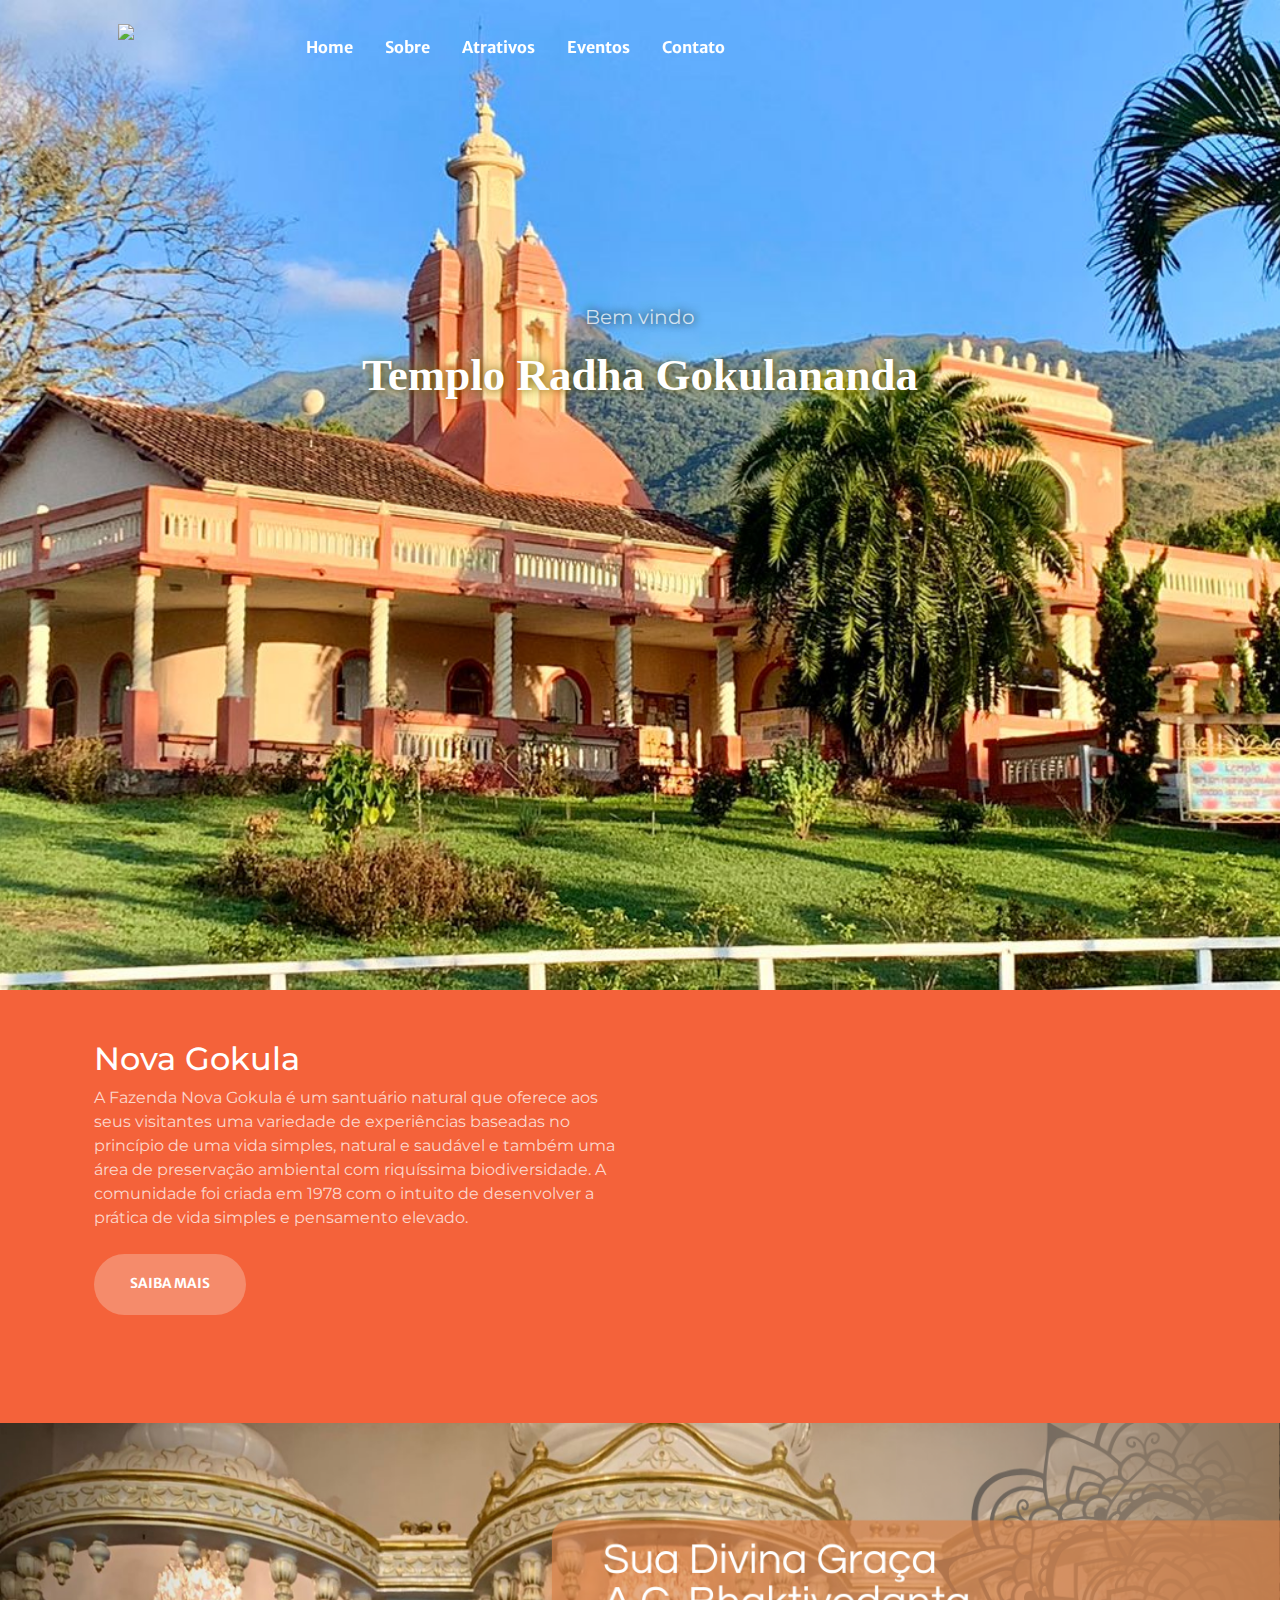
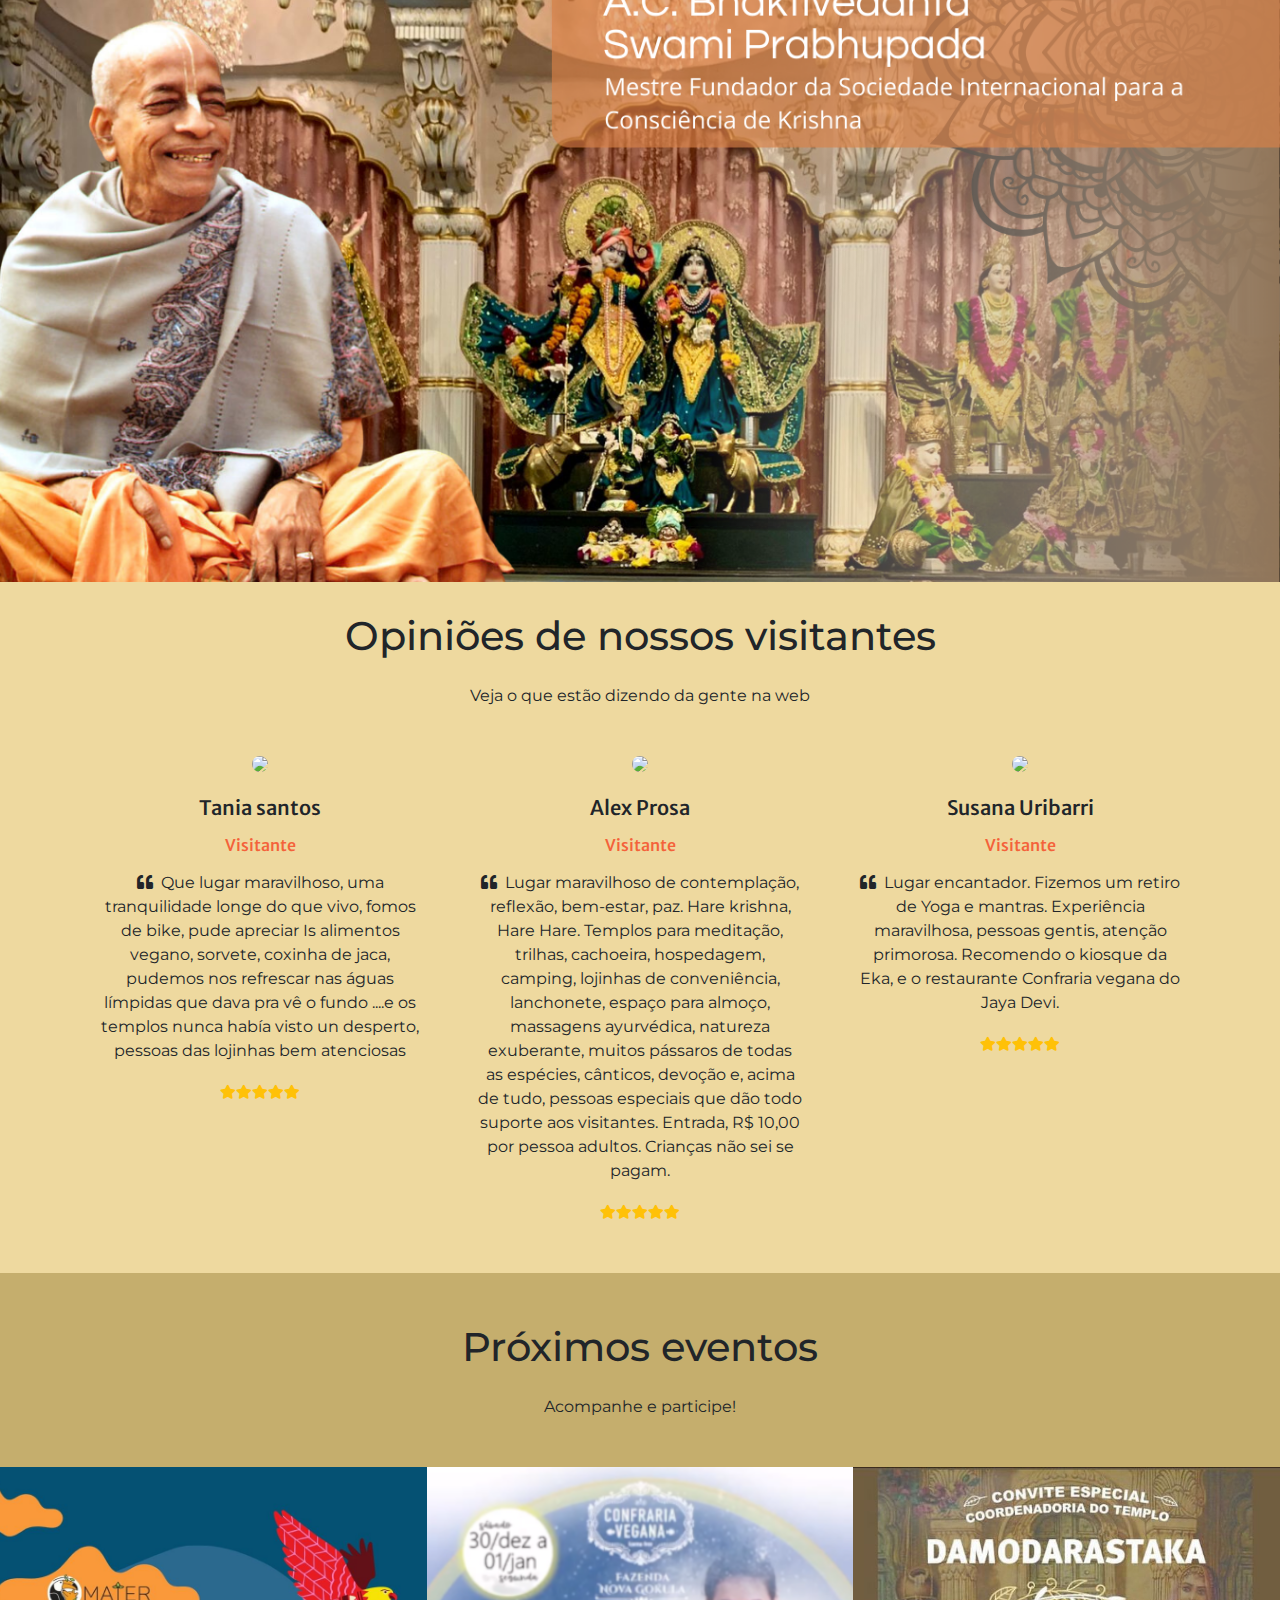
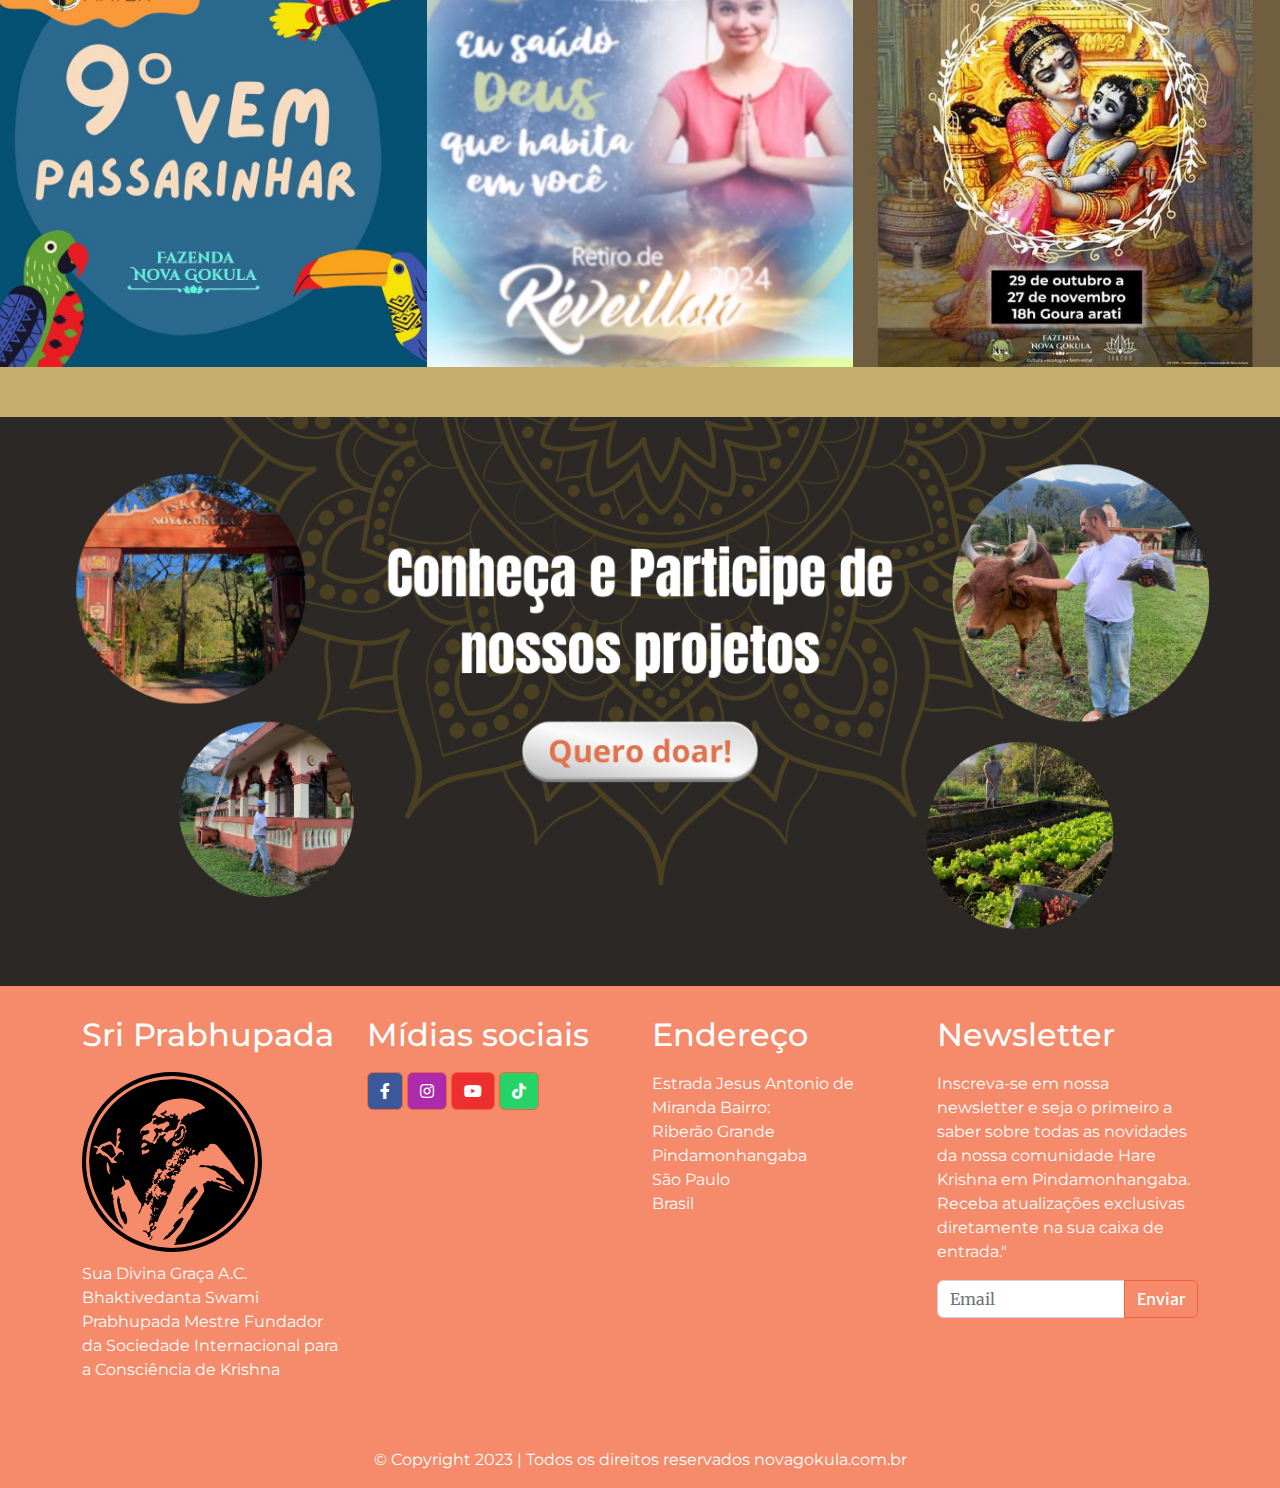
==== index.html @ 66bf39a5 "navbar asjusts" ====
<!DOCTYPE html>
<html lang="en">
    <head>
        <meta charset="utf-8" />
        <meta name="viewport" content="width=device-width, initial-scale=1, shrink-to-fit=no" />
        <meta name="description" content="" />
        <meta name="author" content="" />
        <title>Creative - Start Bootstrap Theme</title>
        <!-- Favicon-->
        <link rel="icon" type="image/x-icon" href="assets/favicon.ico" />
        <!-- Bootstrap Icons-->
        <link href="https://cdn.jsdelivr.net/npm/bootstrap-icons@1.5.0/font/bootstrap-icons.css" rel="stylesheet" />
        <!-- Google fonts-->
        <link href="https://fonts.googleapis.com/css?family=Merriweather+Sans:400,700" rel="stylesheet" />
        <link href="https://fonts.googleapis.com/css?family=Merriweather:400,300,300italic,400italic,700,700italic" rel="stylesheet" type="text/css" />
        <!-- SimpleLightbox plugin CSS-->
        <link href="https://cdnjs.cloudflare.com/ajax/libs/SimpleLightbox/2.1.0/simpleLightbox.min.css" rel="stylesheet" />
        <!-- Core theme CSS (includes Bootstrap)-->
        <link rel="stylesheet" href="https://cdnjs.cloudflare.com/ajax/libs/font-awesome/5.15.1/css/all.min.css">
        <link href="https://fonts.googleapis.com/css?family=Montserrat" rel="stylesheet">
        <link href="css/styles.css" rel="stylesheet" />
        <style>
            :root {
				--main-bg-color: hwb(14 42% 4%);
			}
			.btn {
				color:#fff;
				background:var(--main-bg-color);
			}

      h1 {
          font-family: 'Crimson Pro', serif;
          font-size: 40px;
      }
      .h2 {
          font-family: 'Crimson Pro', serif;
          font-size: 10px;
      }
  
      .tipo1 {
          font-family: Georgia, serif !important;
          font-size: 30px !important;
      }
        .f-link  {
            font-size: 100px;
            color: red;
        }

        .top-Link li {
                display: inline-block;
                margin-right:15px;
				font-size: 12px;
				color: rgb(34, 34, 34);
        }
        
            .footer {
                color: white;
            }
            
			.nav-menu {
				background-color: white;
				}
			.nav-content {
			display: flex;
			justify-content: space-between;
			padding: 10px 30px;
			align-items: center;
			}
			.nav-items {
				display: flex;
				justify-content: center;
				align-items: center;
				list-style: none;
				margin: 0;
				padding: 0;
				li {
					padding: 0 10px;
				}
			}
			i {
			display: none;
			}
			
				@media screen and (max-width: 768px) {
				.nav-menu {
					padding-top: 10px;
					position: absolute;
					width: 100%;
				}
				.open-menu {
					opacity: 1;
					height: 150px;
				}
				.closed-menu {
					opacity: 0;
					height: 0;
					padding: 0;
				}
				.nav-content {
					flex-direction: column;
					z-index: 100;
					position: relative;
					transition: all 0.2s ease-out;
				}
				.nav-items {
					flex-direction: column;
				}
				i {
					display: block;
					text-align: right;
					padding: 0 10px 10px 0;
					}
			}
             .navbar {
                
                /* background-color: rgb(240, 18, 18);  */
                display: flex;
                justify-content: space-between;
                align-items: center;
                padding: 15px;
                }

             .social-icon {
      margin: 0 10px;
      color: #495057;
      font-size: 20px;
    }
    .nav .midias {
  display: inline;
  font-size: 20px;
  padding: 20px;
}
.social-icons {
      display: flex;
      justify-content: flex-end;
      align-items: center;
    }
    .social-icons a {
      margin-left: 10px;
    }

    .nav-item .nav-link {
        font-family: "Montserrat", Helvetica, Arial, sans-serif;
        line-height: 14px;
        font-weight: 700;
        font-style: normal;
    }


    .page-section2 {
        padding: 50px 0px 50px 0px;
    }

    #mainNav .navbar-nav .nav-item .nav-link {
    color:white;
    font-size: 16px;
    padding: 0 1rem;
    animation: changeBackgroundColor 7s infinite; /* propriedade de animação */
}
.blog .single-news img {
    width: 100%;
    margin: 0;
    padding: 0;
    -webkit-transition: all 0.4s ease;
    -moz-transition: all 0.4s ease;
    transition: all 0.4s ease;
}

.footer {
    padding-top: 30px;
    background-color: var(--main-bg-color);
}

#footer h2 {
    padding-bottom: 10px;
}

/* .footer .footer-top:before {
    position: absolute;
    content: "";
    left: 0;
    top: 0;
    height: 100%;
    width: 100%;
    background: #000;
    opacity: 0.1;
} */

#eventos img {
    width: 100%; /* You can set the dimensions to whatever you want */
    height: 500px;
    object-fit: cover;
}

h3, h2, p {
    font-family: Montserrat;
}

h3 {
    font-size: 40px;
}
/* 
.footer .single-footer h2::before {
    position: absolute;
    content: "";
    left: 0;
    bottom: 0px;
    height: 3px;
    width: 50px;
    background: #fff;
} */

/* .footer .single-footer .newsletter-inner input {
    background: transparent;
    border: 1px solid #fff;
    height: 50px;
    line-height: 42px;
    width: 100%;
    margin-right: 15px;
    color: #fff;
    padding-left: 18px;
    padding-right: 70px;
    display: inline-block;
    float: left;
    border-radius: 0px;
    -webkit-transition: all 0.4s ease;
    -moz-transition: all 0.4s ease;
    transition: all 0.4s ease;
    font-weight: 400;
    border-radius: 5px;
} */


            .navbar {
                /* box-shadow: 0 0.5rem 1rem rgba(0, 0, 0, 0.3); */
                /* background-color: rgba(231, 83, 38, 0.5); */
                transition: background-color 0.2s ease;
            }

            #mainNav.navbar-shrink {
                /* box-shadow: 0 0.5rem 1rem rgba(0, 0, 0, 0.15); */
                /* rgb(211,151,88) */
                background-color: rgba(211,151,88, .9) !important;

                /* background-color: #fff; */
                /* background-color: #D39758; */
            }

            .crop {
                background: transparent url(assets/img/slide1.jpeg) center center no-repeat; 
                background-size: cover;
                }
        </style>
    </head>
    <body id="page-top">
        <!-- Navigation-->
       
        <nav class="navbar navbar-expand-lg navbar-light fixed-top py-3"  id="mainNav">
            <div class="tt container px-4 px-lg-5">
                <div class="row">
                    <div class="col-7 col-md-4">
                        <a class="navbar-brand" href=""><img id="logo" src="assets/img/logo2.png" style="width: 100%;"></a>
                    
                    </div>
                    
                    <div class="col-5 col-md-8">
                        <button class="navbar-toggler navbar-toggler-right" type="button" data-bs-toggle="collapse" data-bs-target="#navbarResponsive" aria-controls="navbarResponsive" aria-expanded="false" aria-label="Toggle navigation"><span class="navbar-toggler-icon"></span></button>

                        <div class="collapse navbar-collapse" id="navbarResponsive">
                           
                            <ul class="navbar-nav _ms-auto _my-2 my-lg-0 _mx-5 pt-4 ml-4" >
                                <li class="nav-item"><a class="nav-link" href="" >Home</a></li>
                                <li class="nav-item"><a class="nav-link" href="" >Sobre</a></li>
                                <li class="nav-item"><a class="nav-link" href="" >Atrativos</a></li>
                                <li class="nav-item"><a class="nav-link" href="" >Eventos</a></li>
                                <!-- <li class="nav-item"><a class="nav-link" href="#contact" >Comunidade</a></li> -->
                                <li class="nav-item"><a class="nav-link" href="" >Contato</a></li>
                                <!-- <div class="social-icons" style="margin-top: -4px;">
                                    <a href="#" target="_blank"><i class="fab fa-facebook"></i></a>
                                    <a href="#" target="_blank"><i class="fab fa-twitter"></i></a>
                                    <a href="#" target="_blank"><i class="fab fa-instagram"></i></a>
                                    <a href="#" target="_blank"><i class="fab fa-linkedin"></i></a>
                                  </div> -->
                            </ul>
                        </div>
                    </div>
                </div>
            </div>
        </nav>
        <!-- Masthead-->
        <header class="masthead crop" _style="background-image: url('assets/img/slide1.jpeg');">
            <div class="container px-4 px-lg-5 h-100" style="padding-top: 230px;">
                <div class="row gx-4 gx-lg-5 _h-100 align-items-center justify-content-center text-center">
                    <div class="col-lg-8 align-self-baseline">
                        <p id="masterhead_txt1" class="text-white-75 _mb-5 font-weight-bold" style="text-shadow: rgb(14, 12, 3) 1px 0 10px; font-size: 20px;">Bem vindo</p>
                        <!-- <a class="btn btn-primary btn-xl" href="#about">Saiba mais</a> -->
                    </div>
                    <div class="col-lg-8 align-self-end">
                        <h1 id="masterhead_txt2" class="text-white font-weight-bold" style="font-size: 45px; font-family: Lora, serif; font-weight: 600; text-shadow: rgb(119, 96, 3) 1px 0 10px;">Templo de Sri Sri Radha Gokulananda</h1>
                       
                    </div>
                    

                </div>
            </div>
        </header>
        <section class="page-section2 bg-primary"  id="about">
            <div class="container">
                <div class="row">
                <div class="col-lg-6 col-sm-12">
                    <div class="container">
                            <h2 class="text-white mt-0">Nova Gokula</h2>
                            <!-- <hr class="divider divider-light" /> -->
                            <p class="text-white-75 mb-4">
                                A Fazenda Nova Gokula é um santuário natural que oferece aos seus visitantes uma variedade de experiências baseadas no princípio de uma vida simples, natural e saudável e também uma área de preservação ambiental com riquíssima biodiversidade. A comunidade foi criada em 1978 com o intuito de desenvolver a prática de vida simples e pensamento elevado.
                                </p>  <a class="btn btn-light btn-xl" href="#services">Saiba mais</a>
                    </div>
                </div>

                <div class="col-lg-6 col-sm-12">
                    <div class="container">
                            <h2 class="text-white mt-0"></h2>
                                    <iframe width="100%" height="315" src="https://www.youtube.com/embed/Ir6E7wEcJfE?si=PV-68z2bSndZXJna" title="YouTube video player" frameborder="0" allow="accelerometer; autoplay; clipboard-write; encrypted-media; gyroscope; picture-in-picture; web-share" allowfullscreen></iframe>

                            <!-- <hr class="divider divider-light" /> -->
                            <p class="text-white-75 mb-4"></p>
                            <!-- <a class="btn btn-light btn-xl" href="#services">Get Started!</a> -->
                    </div>
                </div>
            </div>
            </div>
        </section>

        <!-- Prabhupada-->
        <section class="page-section2 bg-primary_"  id="about" style="margin-top: -70px;">
            <div class="_container">
                <img src="assets/img/1.png" class="img-fluid">
            </div>
        </section>

      
		<section class="blog section" id="opiniões" style="margin-top: -70px; padding-top: 50px; padding-bottom: 50px; background-color: rgb(238, 217, 159);">
			<div class="container">
				<div class="row">
					<div class="col-12">
							<div class="row d-flex justify-content-center">
								<div class="col-md-10 col-xl-8 text-center">
								<h3 class="mb-4">Opiniões de nossos visitantes</h3>
								<p class="mb-4 pb-2 mb-md-5 pb-md-0">
									Veja o que estão dizendo da gente na web
								</p>
								</div>
							</div>

							<div class="row text-center">
								<div class="col-md-4 mb-5 mb-md-0">
								<div class="d-flex justify-content-center mb-4">
									<img src="https://lh3.googleusercontent.com/a-/ALV-UjXDh-03wSS5541vK62G0js5NuZ0Iv_NF6huB-MjhcEgUFcw=w66-h66-p-rp-mo-ba5-br100"
									class="rounded-circle shadow-1-strong" />
								</div>
								<h5 class="mb-3">Tania santos</h5>
								<h6 class="text-primary mb-3">Visitante</h6>
								<p class="px-xl-3">
									<i class="fas fa-quote-left pe-2"></i>Que lugar maravilhoso, uma tranquilidade longe do que vivo, fomos de bike, pude apreciar Is alimentos vegano, sorvete, coxinha de jaca, pudemos nos refrescar nas águas límpidas que dava pra vê o fundo ....e os templos nunca había visto un desperto, pessoas das lojinhas bem atenciosas
								</p>
								<ul class="list-unstyled d-flex justify-content-center mb-0">
									<li>
									<i class="fas fa-star fa-sm text-warning"></i>
									</li>
									<li>
									<i class="fas fa-star fa-sm text-warning"></i>
									</li>
									<li>
									<i class="fas fa-star fa-sm text-warning"></i>
									</li>
									<li>
									<i class="fas fa-star fa-sm text-warning"></i>
									</li>
									<li>
									<i class="fas fa-star fa-sm text-warning"></i>
									</li>
								</ul>
								</div>
								<div class="col-md-4 mb-5 mb-md-0">
								<div class="d-flex justify-content-center mb-4">
									<img src="https://lh3.googleusercontent.com/a-/ALV-UjXO9v9WEu2ckBelZS90yCpmF-9JiSNJQ02eBtZWOUODpodq=w66-h66-p-rp-mo-ba6-br100"
									class="rounded-circle shadow-1-strong"   />
								</div>
								<h5 class="mb-3">Alex Prosa</h5>
								<h6 class="text-primary mb-3">Visitante</h6>
								<p class="px-xl-3">
									<i class="fas fa-quote-left pe-2"></i>Lugar maravilhoso de contemplação, reflexão, bem-estar, paz. Hare krishna, Hare Hare. Templos para meditação, trilhas, cachoeira, hospedagem, camping, lojinhas de conveniência, lanchonete, espaço para almoço, massagens ayurvédica, natureza exuberante, muitos pássaros de todas as espécies, cânticos, devoção e, acima de tudo, pessoas especiais que dão todo suporte aos visitantes. Entrada, R$ 10,00 por pessoa adultos. Crianças não sei se pagam.
								</p>
								<ul class="list-unstyled d-flex justify-content-center mb-0">
									<li>
									<i class="fas fa-star fa-sm text-warning"></i>
									</li>
									<li>
									<i class="fas fa-star fa-sm text-warning"></i>
									</li>
									<li>
									<i class="fas fa-star fa-sm text-warning"></i>
									</li>
									<li>
									<i class="fas fa-star fa-sm text-warning"></i>
									</li>
									<li>
									<i class="fas fa-star fa-sm text-warning"></i>
									</li>
								</ul>
								</div>
								<div class="col-md-4 mb-0">
								<div class="d-flex justify-content-center mb-4">
									<img src="https://lh3.googleusercontent.com/a-/ALV-UjUFaj0g7PMSqac5m3rLKwvKRSJKPDcVeAFu2TnXP1G4H52Z=w66-h66-p-rp-mo-ba2-br100"
									class="rounded-circle shadow-1-strong" />
								</div>
								<h5 class="mb-3">Susana Uribarri</h5>
								<h6 class="text-primary mb-3">Visitante</h6>
								<p class="px-xl-3">
									<i class="fas fa-quote-left pe-2"></i>Lugar encantador. Fizemos um retiro de Yoga e mantras. Experiência maravilhosa, pessoas gentis, atenção primorosa. Recomendo o kiosque da Eka, e o restaurante Confraria vegana do Jaya Devi.
								</p>
								<ul class="list-unstyled d-flex justify-content-center mb-0">
									<li>
									<i class="fas fa-star fa-sm text-warning"></i>
									</li>
									<li>
									<i class="fas fa-star fa-sm text-warning"></i>
									</li>
									<li>
									<i class="fas fa-star fa-sm text-warning"></i>
									</li>
									<li>
									<i class="fas fa-star fa-sm text-warning"></i>
									</li>
									<li>
									<i class="fas fa-star fa-sm text-warning"></i>
									</li>
								</ul>
								</div>
							</div>
					</div>
				</div>
			</div>
		</section>

		
       
        <!-- Portfolio-->
        <div id="eventos" style="_margin-top: 50px; _margin-bottom: 50px; padding-top: 50px; padding-bottom: 50px; background-color: rgb(197, 174, 109);">
            <div class="container-fluid p-0">
                <div class="row d-flex justify-content-center">
                    <div class="col-md-10 col-xl-8 text-center">
                    <h3 class="mb-4">Próximos eventos</h3>
                    <p class="mb-4 pb-2 mb-md-5 pb-md-0">
                        Acompanhe e participe!
                    </p>
                    </div>
                </div>
                <div class="row g-0">
                    <div class="col-lg-4 col-sm-6">
                        <a class="portfolio-box" href="assets/img/eventos/evento1.jpg" title="Project Name">
                            <img class="img-fluid" src="assets/img/eventos/evento1.jpg" alt="..." />

                            <!-- <div class="portfolio-box-caption">
                                <div class="project-category text-white-50">Category</div>
                                <div class="project-name">Project Name</div>
                            </div> -->
                        </a>
                    </div>
                    <div class="col-lg-4 col-sm-6">
                        <a class="portfolio-box" href="assets/img/eventos/evento2.png" title="Project Name">
                            <img class="img-fluid" src="assets/img/eventos/evento2.png" alt="..." />
                            <!-- <div class="portfolio-box-caption">
                                <div class="project-category text-white-50">Category</div>
                                <div class="project-name">Project Name</div>
                            </div> -->
                        </a>
                    </div>
                    <div class="col-lg-4 col-sm-6">
                        <a class="portfolio-box" href="assets/img/evento4.jpeg" title="Project Name">
                            <img class="img-fluid" src="assets/img/evento4.jpeg" alt="..." />
                            <!-- <div class="portfolio-box-caption">
                                <div class="project-category text-white-50">Category</div>
                                <div class="project-name">Project Name</div>
                            </div> -->
                        </a>
                    </div>
                  
                </div>
            </div>
        </div>

        <!-- Call to action-->
        <section _class="page-section bg-dark text-white" s_tyle="margin-top: 50px;">
            <div _class="container px-4 px-lg-5 text-center">
               <img src="assets/img/doacao.png"  class="img-fluid">
            </div>
        </section>
      
        <!-- Footer-->
         <!-- Footer Area -->
		<footer id="footer" class="footer" style="margin-top: 0px;">
			<!-- Footer Top -->
			<div class="footer-top">
				<div class="container">
					<div class="row">
						<div class="col-lg-3 col-md-6 col-12">
							<div class="single-footer">
								<h2>Sri Prabhupada</h2>
                                <div class="text-center_" style="width: 100%;">
                                <img src="assets/img/vedabase-logo.svg" style="width: 180px; margin-bottom: 10px;">

                                </div>
								<p>Sua Divina Graça A.C. Bhaktivedanta Swami Prabhupada Mestre Fundador da Sociedade Internacional para a Consciência de Krishna</p>
								<!-- Social -->
								<!-- <ul class="social">
									<li><a href="https://www.facebook.com/FazendaNovaGokula"><i class="icofont-facebook"></i></a></li>
									<li><a href="https://www.instagram.com/novagokula/"><i class="icofont-instagram"></i></a></li>
									<li><a href="https://www.tiktok.com/@novagokula"><i class="icofont-tiktok"></i></a></li>
									<li><a href="https://www.flickr.com/photos/novagokula"><i class="icofont-flickr"></i></a></li>
									<li><a href="https://www.youtube.com/@FazendaNovaGokulaNG"><i class="icofont-flickr"></i></a></li>
								</ul> -->
								<!-- End Social -->
							</div>
						</div>
						<div class="col-lg-3 col-md-6 col-12">
							<div class="single-footer">
								<h2>Mídias sociais</h2>
								<!-- <p> Estrada Jesus Antonio de Miranda Bairro: Riberão Grande Pindamonhangaba - São Paulo - Brasil</p> -->
								<!-- Facebook -->
                              <!-- Facebook -->
                                <a class="btn btn-primary" style="background-color: #3b5998;" href="#!" role="button"
                                ><i class="fab fa-facebook-f"></i
                                ></a>


                                <!-- Instagram -->
                                <a class="btn btn-primary" style="background-color: #ac2bac;" href="#!" role="button"
                                ><i class="fab fa-instagram"></i
                                ></a>

                                <!-- Youtube -->
                                <a class="btn btn-primary" style="background-color: #ed302f;" href="#!" role="button"
                                ><i class="fab fa-youtube"></i
                                ></a>


                                <!-- Whatsapp -->
                                <a class="btn btn-primary" style="background-color: #25d366;" href="#!" role="button"
                                ><i class="fab fa-tiktok"></i
                                ></a>
							</div>
						</div>
						<div class="col-lg-3 col-md-6 col-12">
							<div class="single-footer">
								<h2>Endereço</h2>
								<p> Estrada Jesus Antonio de Miranda Bairro: <br/>Riberão Grande Pindamonhangaba <br/> São Paulo <br/> Brasil</p>
								<!-- <ul class="time-sidual">
									<li class="day">Monday - Fridayp <span>8.00-20.00</span></li>
									<li class="day">Saturday <span>9.00-18.30</span></li>
									<li class="day">Monday - Thusday <span>9.00-15.00</span></li>
								</ul> -->
							</div>
						</div>
						<div class="col-lg-3 col-md-6 col-12">
							<div class="single-footer">
								<h2>Newsletter</h2>
								<p>Inscreva-se em nossa newsletter e seja o primeiro a saber sobre todas as novidades da nossa comunidade Hare Krishna em Pindamonhangaba. Receba atualizações exclusivas diretamente na sua caixa de entrada."</p>
								<form action="mail/mail.php" method="get" target="_blank" class="newsletter-inner">
									<div class="input-group mb-3">
                                        <input type="text" class="form-control" placeholder="Email" aria-label="Recipient's username" aria-describedby="button-addon2">
                                        <button class="btn btn-outline-primary" type="button" id="button-addon2">Enviar</button>
                                      </div>
								</form>
							</div>
						</div>
					</div>
				</div>
			</div>
			<!--/ End Footer Top -->
			<!-- Copyright -->
			<div class="copyright" style="margin-top: 50px;">
				<div class="container">
					<div class="row">
						<div class="col-lg-12 col-md-12 col-12">
							<div class="copyright-content text-center">
								<p>© Copyright 2023  |  Todos os direitos reservados novagokula.com.br </p>
							</div>
						</div>
					</div>
				</div>
			</div>
			<!--/ End Copyright -->
		</footer>
		<!--/ End Footer Area -->
        <!-- Bootstrap core JS-->
        <script src="https://cdn.jsdelivr.net/npm/bootstrap@5.2.3/dist/js/bootstrap.bundle.min.js"></script>
        <!-- SimpleLightbox plugin JS-->
        <script src="https://cdnjs.cloudflare.com/ajax/libs/SimpleLightbox/2.1.0/simpleLightbox.min.js"></script>
        <!-- Core theme JS-->
        <script src="js/scripts.js"></script>
        <!-- * * * * * * * * * * * * * * * * * * * * * * * * * * * * * * * * * * * * * * * *-->
        <!-- * *                               SB Forms JS                               * *-->
        <!-- * * Activate your form at https://startbootstrap.com/solution/contact-forms * *-->
        <!-- * * * * * * * * * * * * * * * * * * * * * * * * * * * * * * * * * * * * * * * *-->
        <script src="https://cdn.startbootstrap.com/sb-forms-latest.js"></script>
        <script>

            function changeSlide(img, txt1, txt2){
                document.getElementsByClassName('crop')[0].style.backgroundImage="url(" + img  + ")";
                document.getElementById('masterhead_txt1').innerHTML = txt1
                document.getElementById('masterhead_txt2').innerHTML = txt2
                
            }
            
            var counter = 0;
            const slides = [
                ['assets/img/slide1.jpeg', 'Bem vindo', 'Templo Radha Gokulananda'],
                // ['assets/img/slide3.png', 'Projeto', 'Programa de proteção as vacas']
                ]
            
            changeSlide(slides[0][0], slides[0][1], slides[0][2])

            var timer = setInterval(function() {
                if( counter >= slides.length ) {
                    counter = 0
                    // clearInterval( timer );
                }
                changeSlide(slides[counter][0], slides[counter][1], slides[counter][2])
                
                console.log( counter++ );
                }, 4000);
        </script>
    </body>
</html>
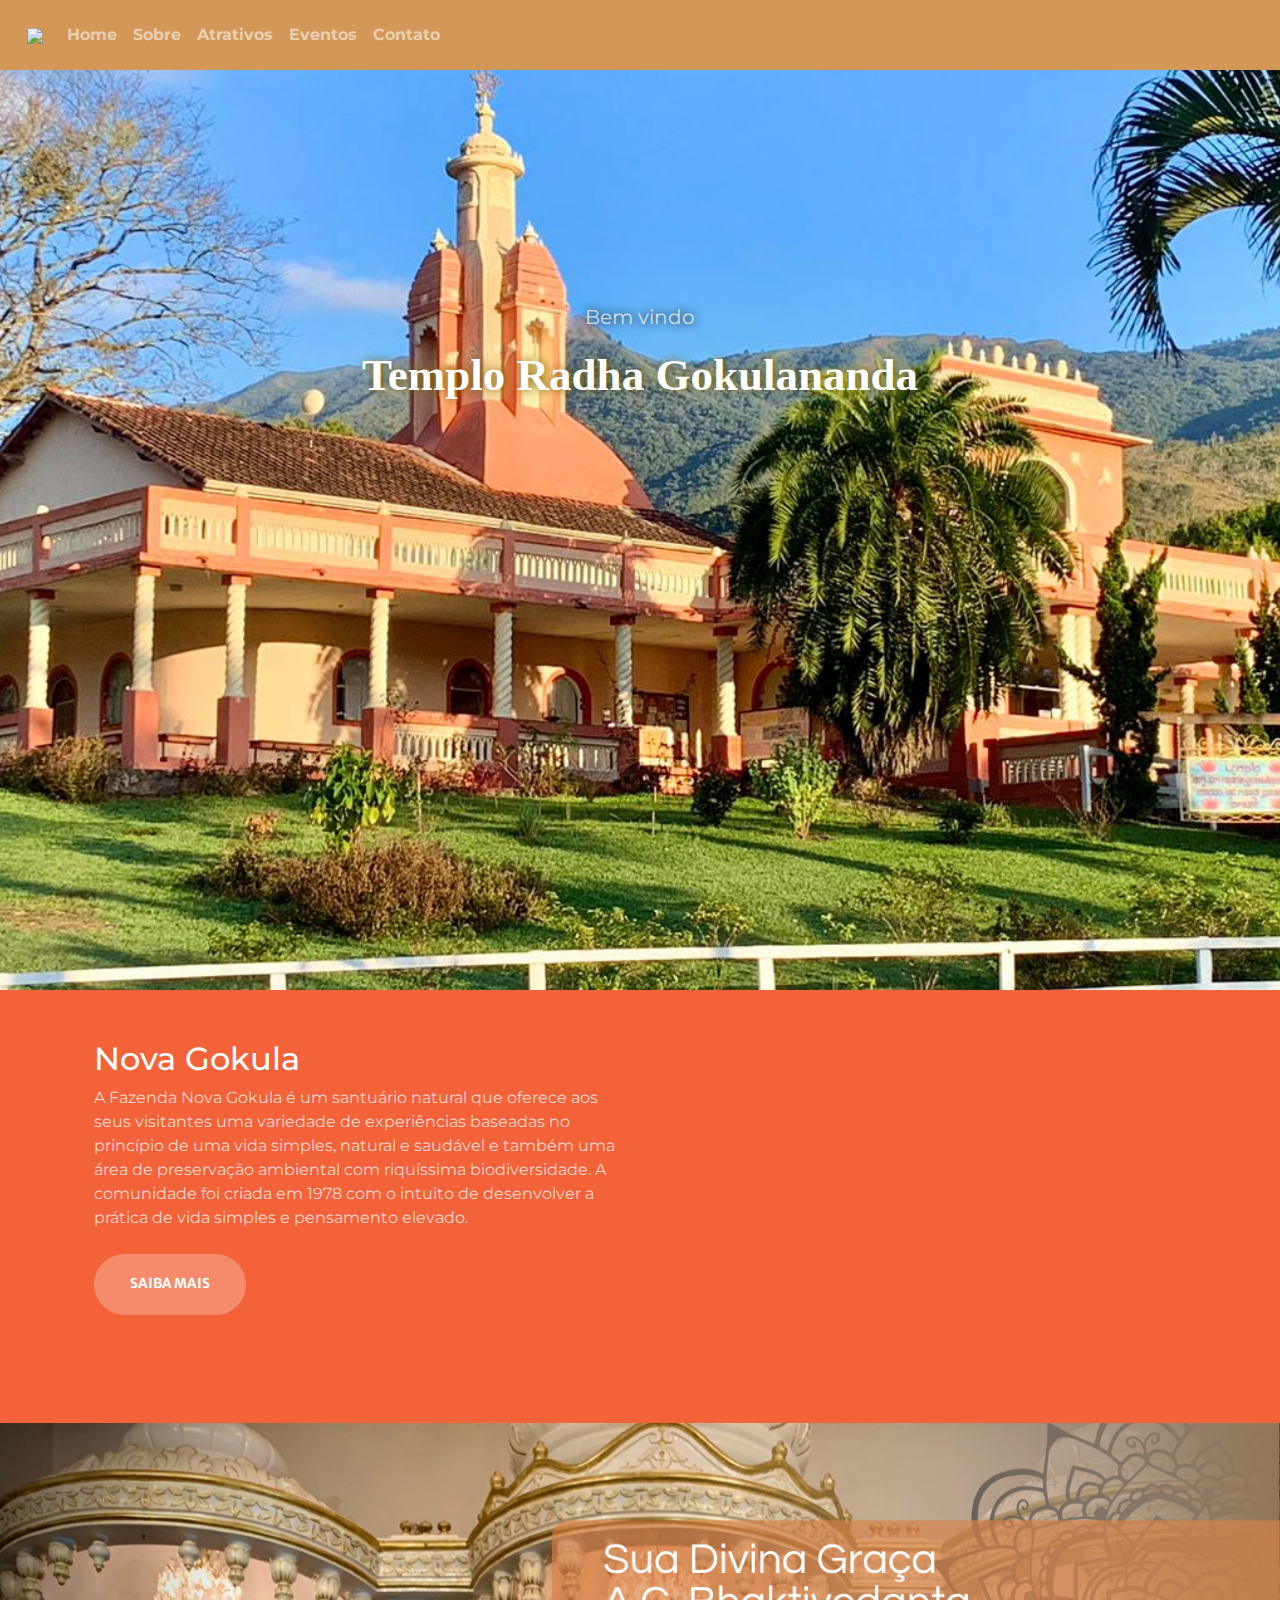
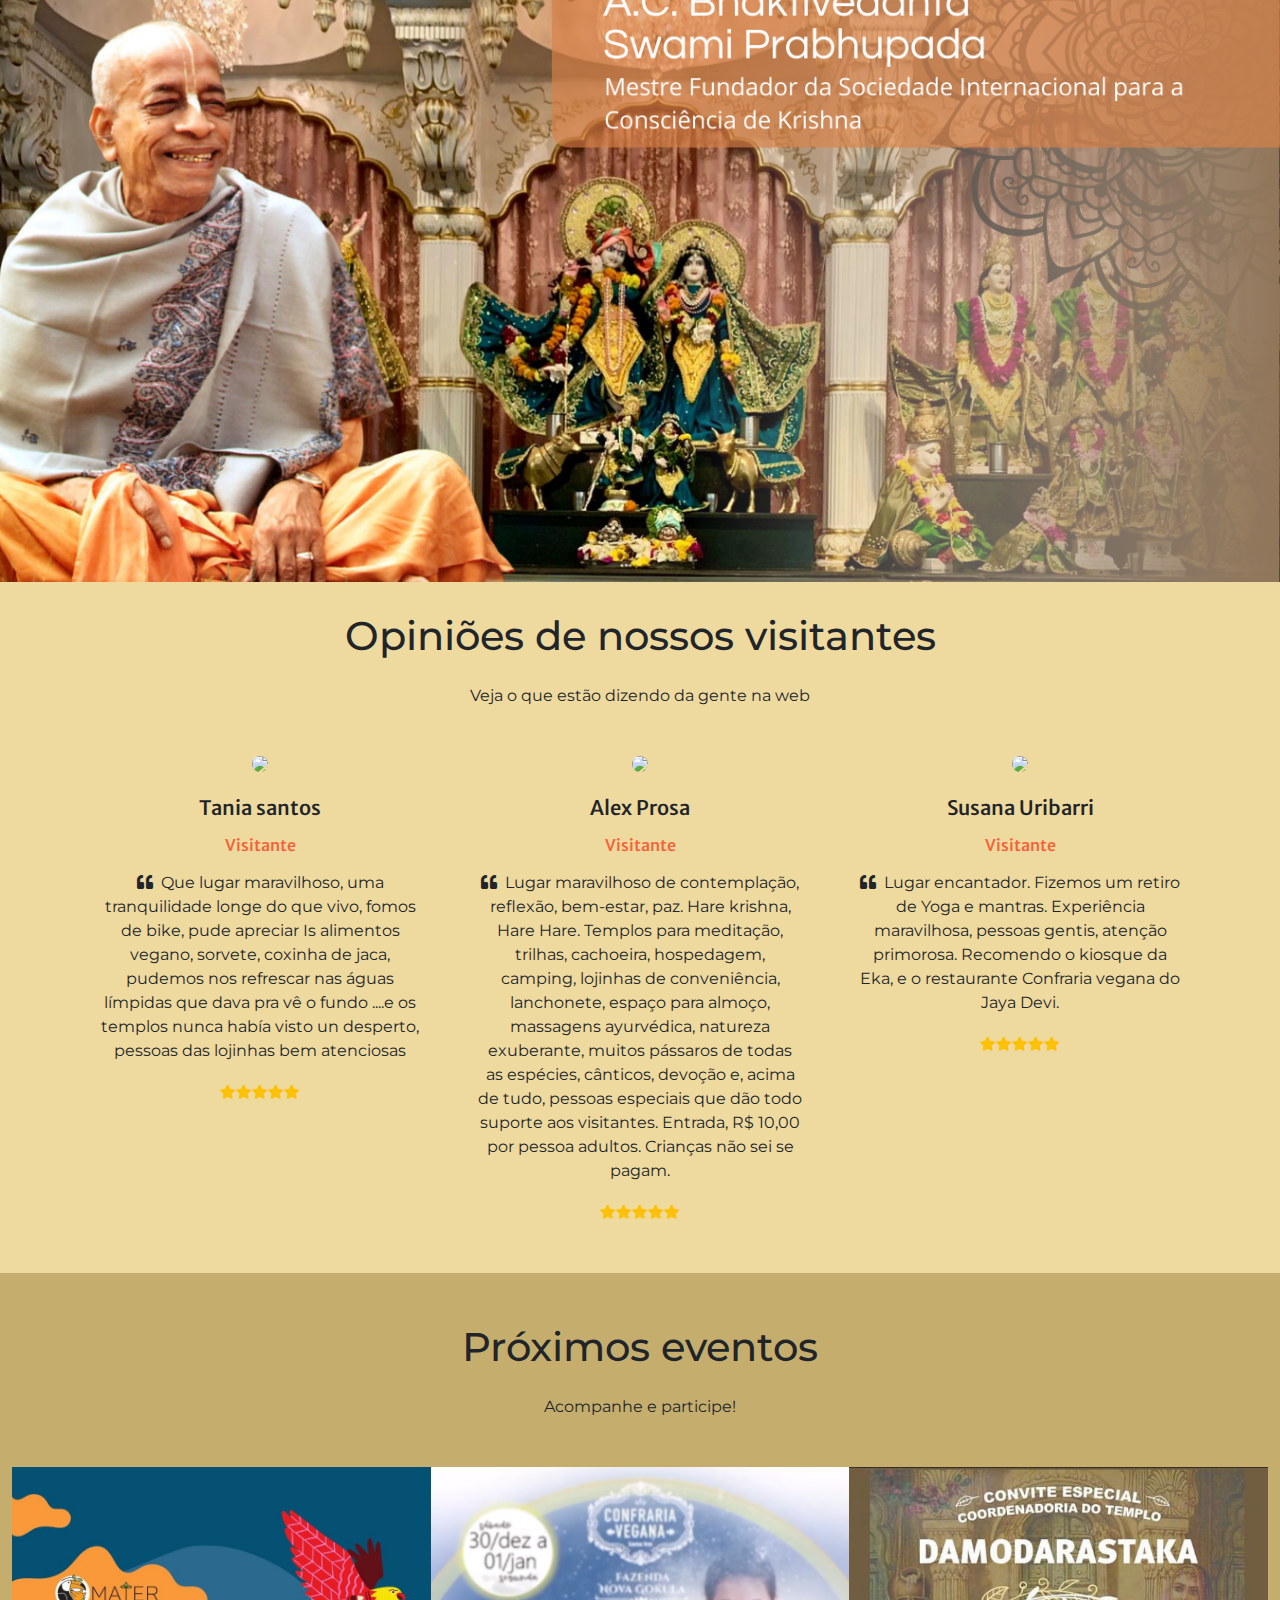
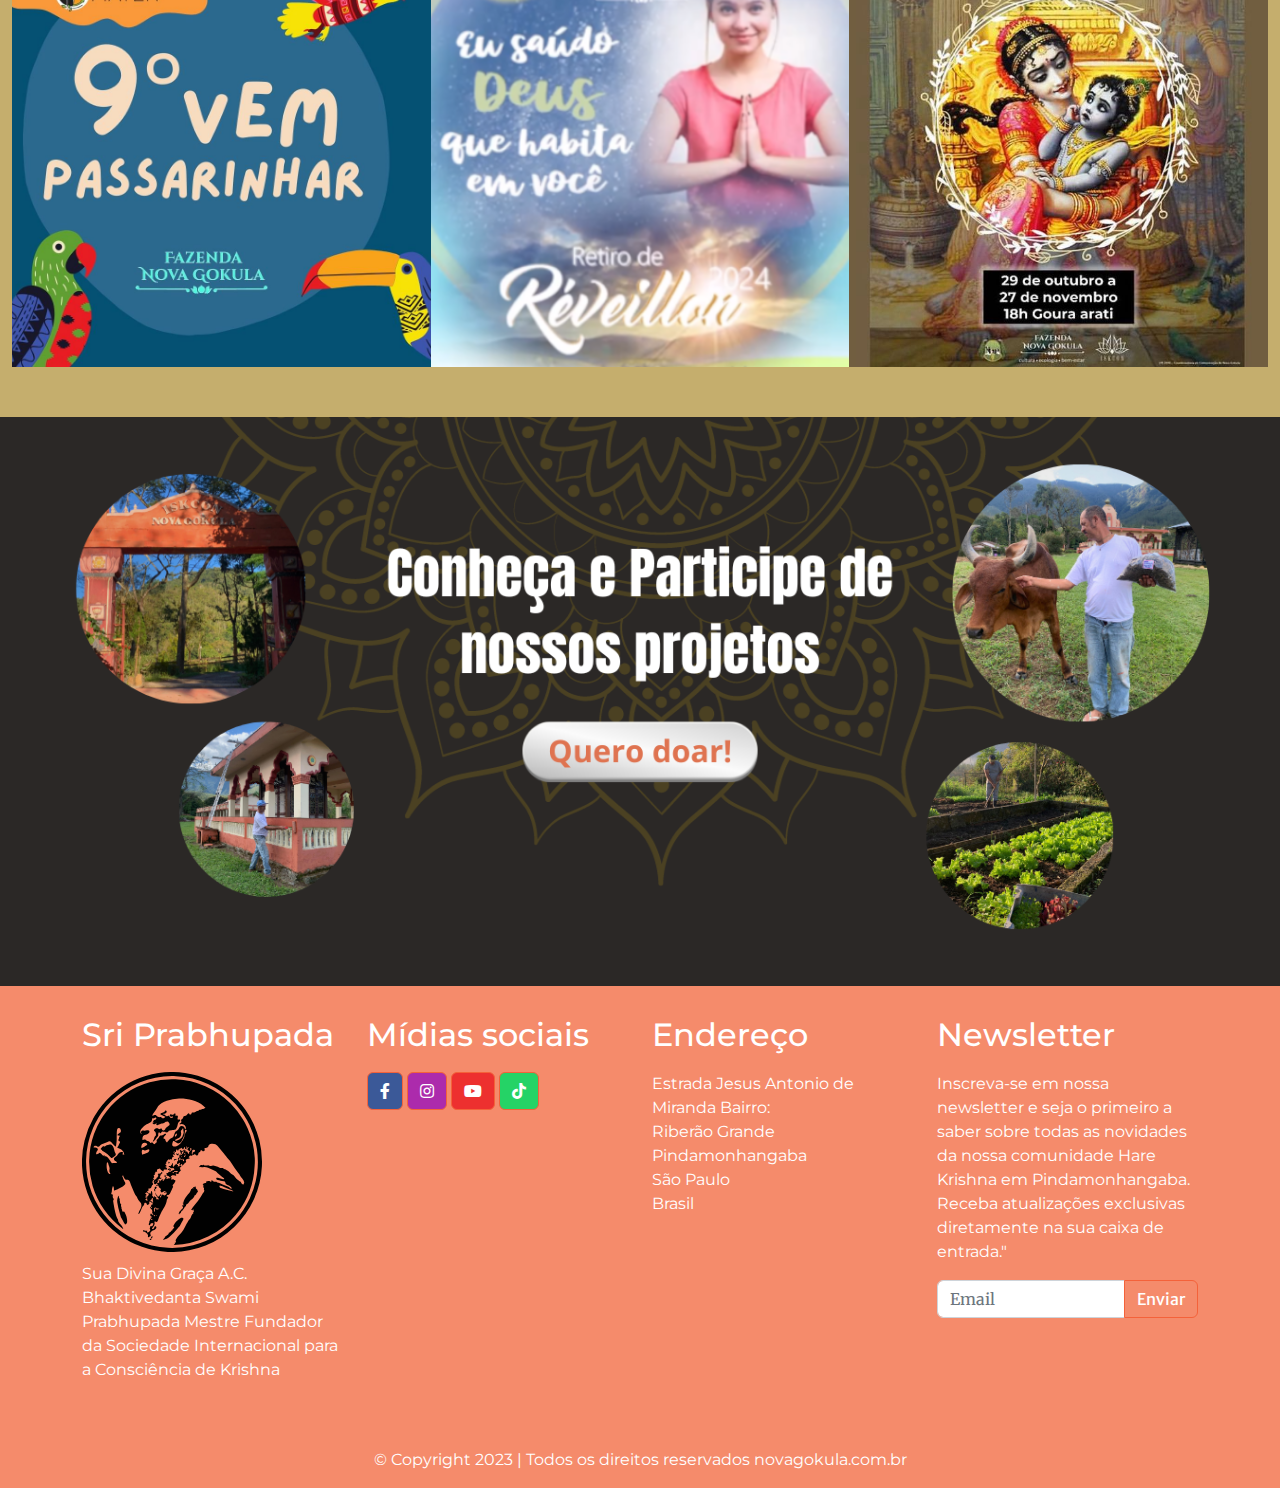
==== commit 2dfd20ec: "topo nav new" ====
--- a/index.html
+++ b/index.html
@@ -255,38 +255,28 @@
     <body id="page-top">
         <!-- Navigation-->
        
-        <nav class="navbar navbar-expand-lg navbar-light fixed-top py-3"  id="mainNav">
-            <div class="tt container px-4 px-lg-5">
-                <div class="row">
-                    <div class="col-7 col-md-4">
-                        <a class="navbar-brand" href=""><img id="logo" src="assets/img/logo2.png" style="width: 100%;"></a>
-                    
-                    </div>
-                    
-                    <div class="col-5 col-md-8">
-                        <button class="navbar-toggler navbar-toggler-right" type="button" data-bs-toggle="collapse" data-bs-target="#navbarResponsive" aria-controls="navbarResponsive" aria-expanded="false" aria-label="Toggle navigation"><span class="navbar-toggler-icon"></span></button>
-
-                        <div class="collapse navbar-collapse" id="navbarResponsive">
-                           
-                            <ul class="navbar-nav _ms-auto _my-2 my-lg-0 _mx-5 pt-4 ml-4" >
-                                <li class="nav-item"><a class="nav-link" href="" >Home</a></li>
-                                <li class="nav-item"><a class="nav-link" href="" >Sobre</a></li>
-                                <li class="nav-item"><a class="nav-link" href="" >Atrativos</a></li>
-                                <li class="nav-item"><a class="nav-link" href="" >Eventos</a></li>
-                                <!-- <li class="nav-item"><a class="nav-link" href="#contact" >Comunidade</a></li> -->
-                                <li class="nav-item"><a class="nav-link" href="" >Contato</a></li>
-                                <!-- <div class="social-icons" style="margin-top: -4px;">
-                                    <a href="#" target="_blank"><i class="fab fa-facebook"></i></a>
-                                    <a href="#" target="_blank"><i class="fab fa-twitter"></i></a>
-                                    <a href="#" target="_blank"><i class="fab fa-instagram"></i></a>
-                                    <a href="#" target="_blank"><i class="fab fa-linkedin"></i></a>
-                                  </div> -->
-                            </ul>
-                        </div>
-                    </div>
-                </div>
+        <nav class="navbar navbar-expand-md navbar-dark fixed-top" style="background-color: #D39758;">
+            <div class="container-fluid">
+              <a class="navbar-brand" href="https://getbootstrap.com/docs/5.0/examples/carousel/#"><img src="assets/img/logo2.png" style="width: 245px;"></a>
+              <button class="navbar-toggler" type="button" data-bs-toggle="collapse" data-bs-target="#navbarCollapse" aria-controls="navbarCollapse" aria-expanded="false" aria-label="Toggle navigation">
+                <span class="navbar-toggler-icon"></span>
+              </button>
+              <div class="collapse navbar-collapse" id="navbarCollapse">
+                <ul class="navbar-nav me-auto mb-2 mb-md-0">
+                    <li class="nav-item"><a class="nav-link" href="" >Home</a></li>
+                    <li class="nav-item"><a class="nav-link" href="" >Sobre</a></li>
+                    <li class="nav-item"><a class="nav-link" href="" >Atrativos</a></li>
+                    <li class="nav-item"><a class="nav-link" href="" >Eventos</a></li>
+                    <!-- <li class="nav-item"><a class="nav-link" href="#contact" >Comunidade</a></li> -->
+                    <li class="nav-item"><a class="nav-link" href="" >Contato</a></li>
+                </ul>
+                <!-- <form class="d-flex">
+                  <input class="form-control me-2" type="search" placeholder="Search" aria-label="Search">
+                  <button class="btn btn-outline-success" type="submit">Search</button>
+                </form> -->
+              </div>
             </div>
-        </nav>
+          </nav>
         <!-- Masthead-->
         <header class="masthead crop" _style="background-image: url('assets/img/slide1.jpeg');">
             <div class="container px-4 px-lg-5 h-100" style="padding-top: 230px;">
@@ -447,13 +437,13 @@
        
         <!-- Portfolio-->
         <div id="eventos" style="_margin-top: 50px; _margin-bottom: 50px; padding-top: 50px; padding-bottom: 50px; background-color: rgb(197, 174, 109);">
-            <div class="container-fluid p-0">
+            <div class="container-fluid _p-0">
                 <div class="row d-flex justify-content-center">
-                    <div class="col-md-10 col-xl-8 text-center">
-                    <h3 class="mb-4">Próximos eventos</h3>
-                    <p class="mb-4 pb-2 mb-md-5 pb-md-0">
-                        Acompanhe e participe!
-                    </p>
+                    <div class="col-md-12 col-xl-12 text-center">
+                        <h3 class="mb-4">Próximos eventos</h3>
+                        <p class="mb-4 pb-2 mb-md-5 pb-md-0">
+                            Acompanhe e participe!
+                        </p>
                     </div>
                 </div>
                 <div class="row g-0">
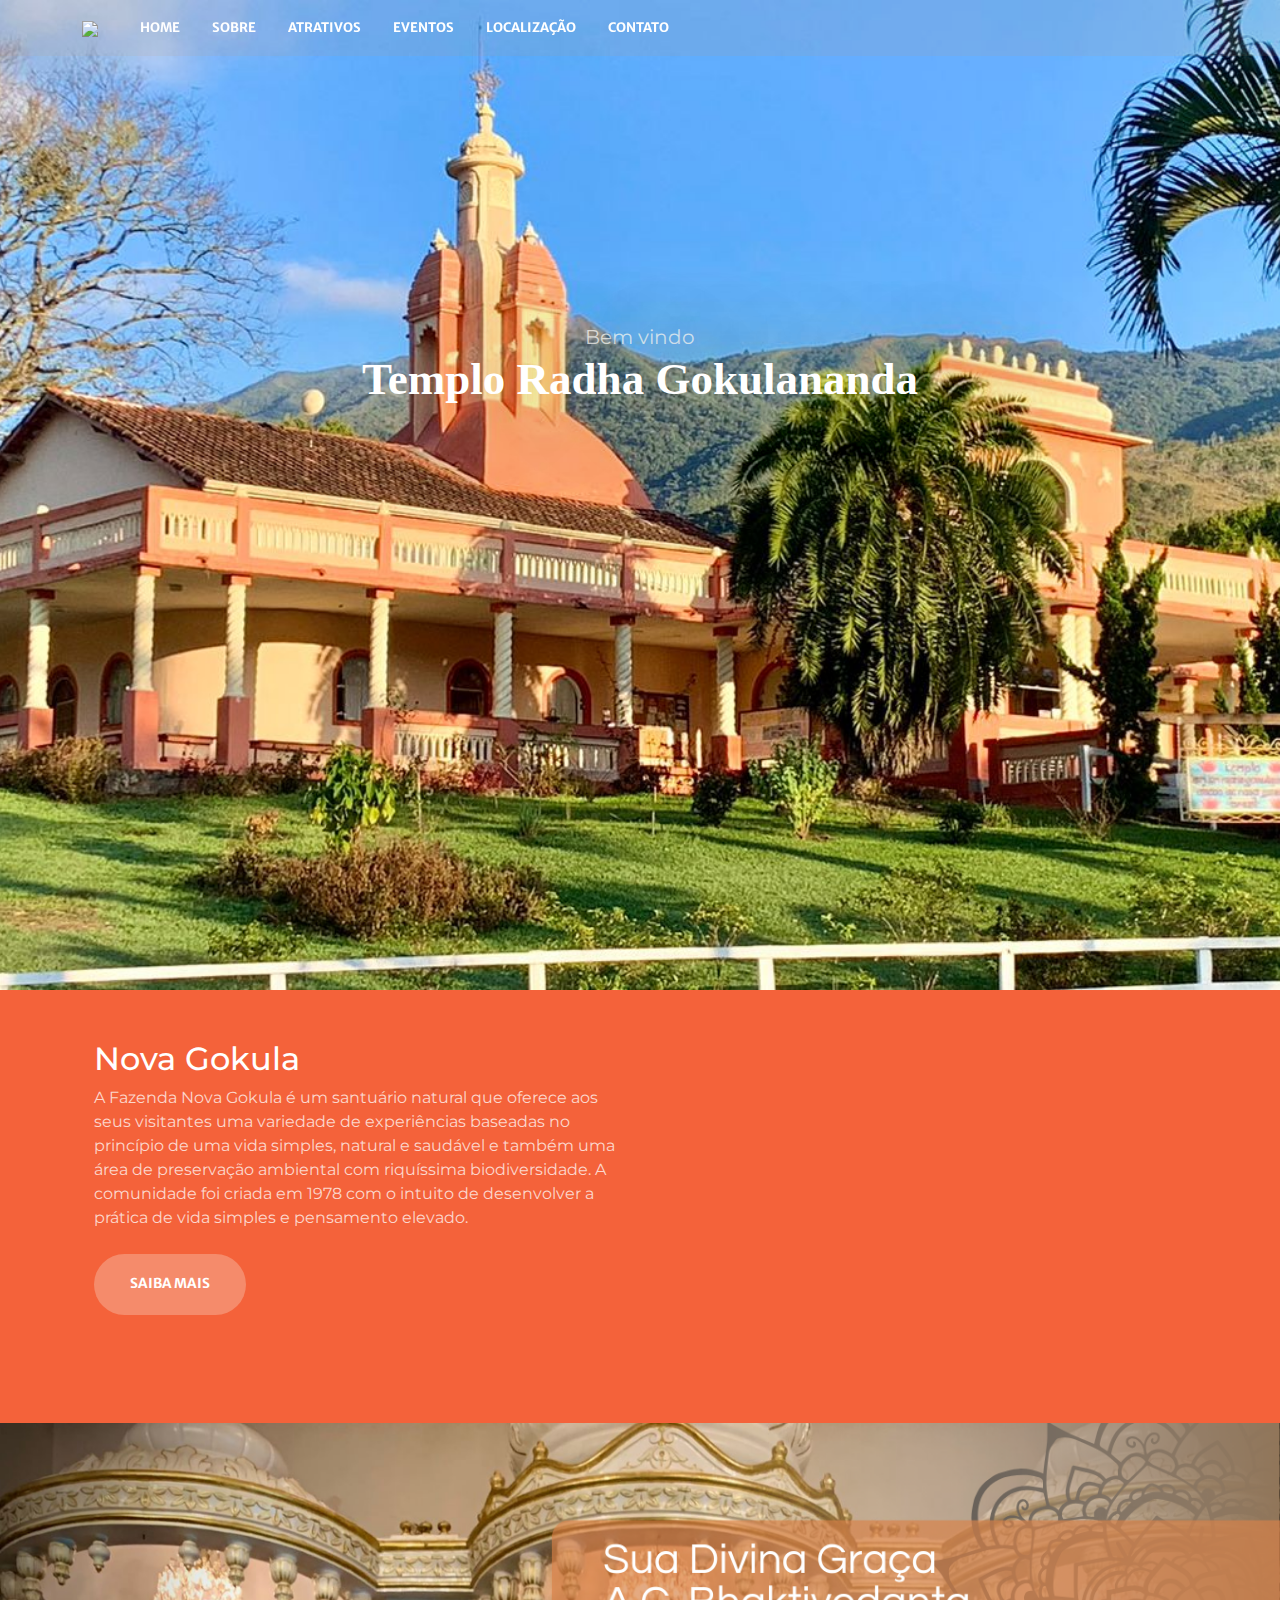
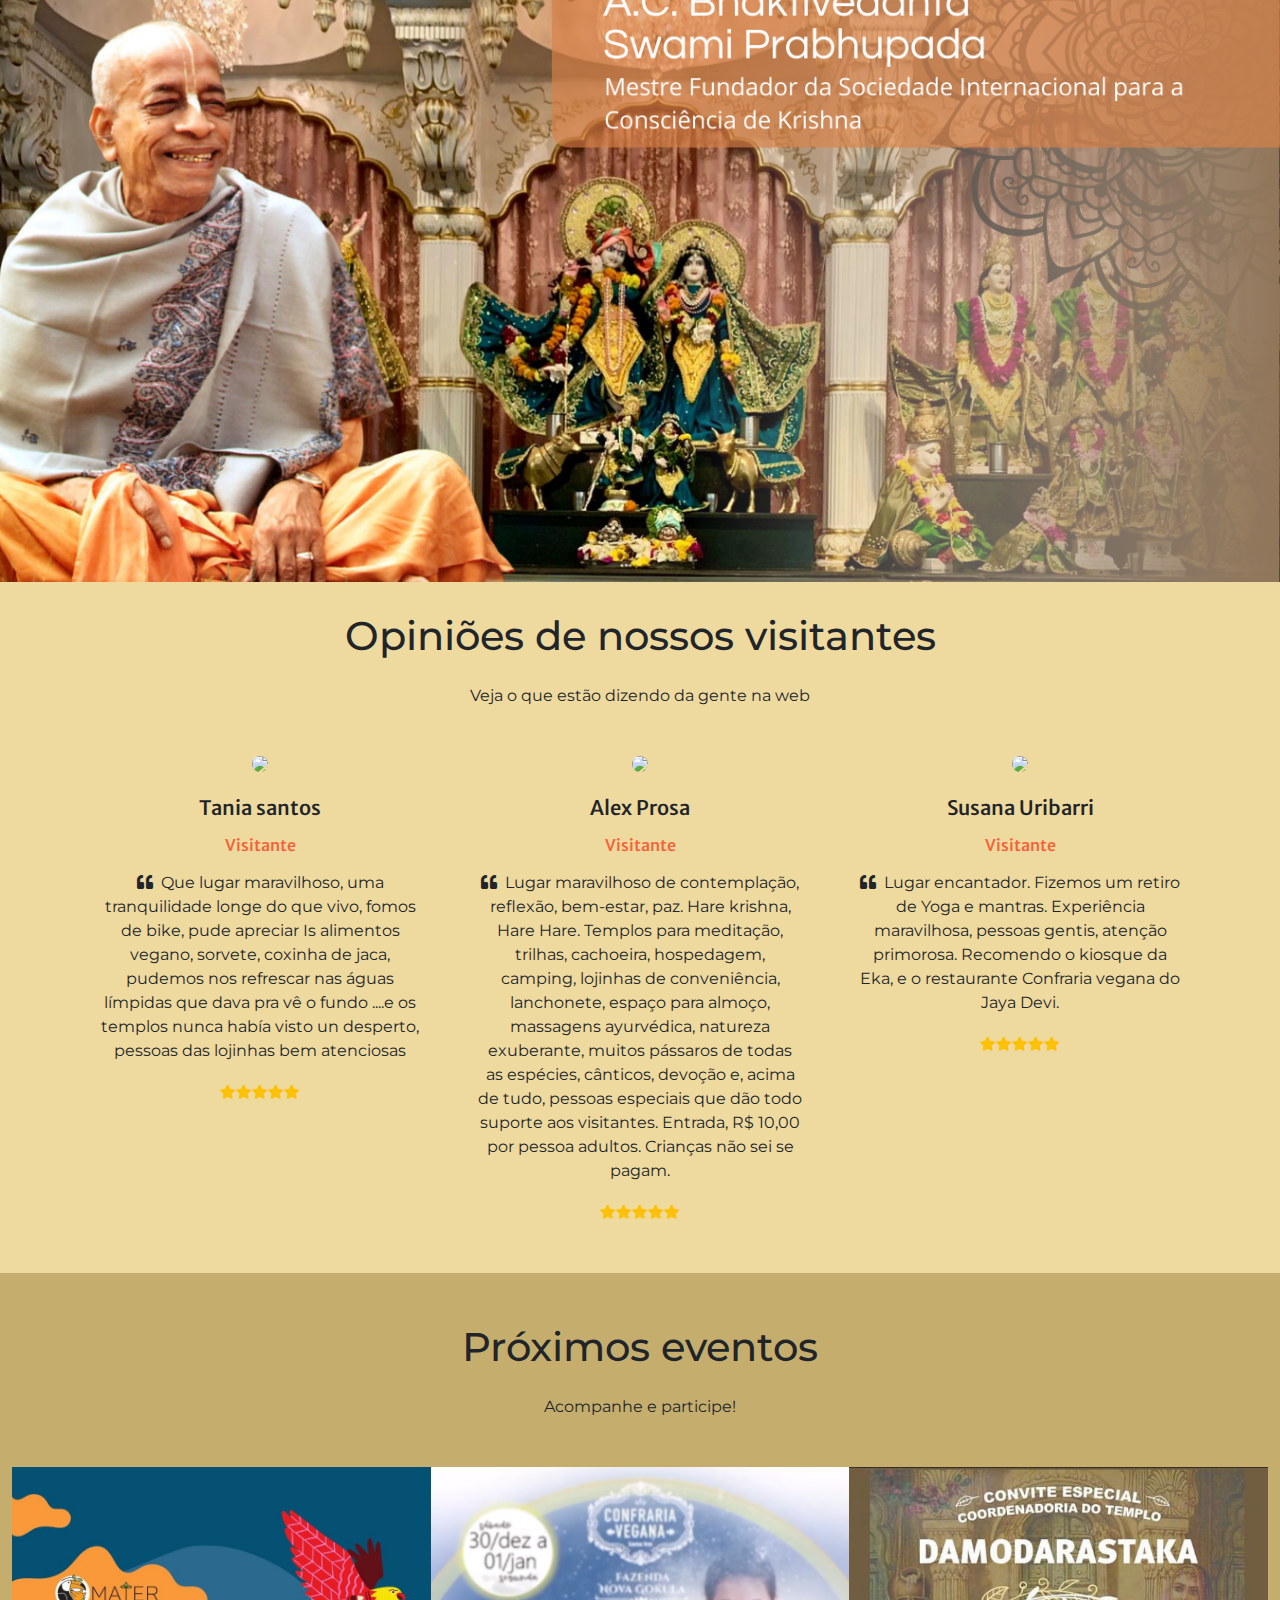
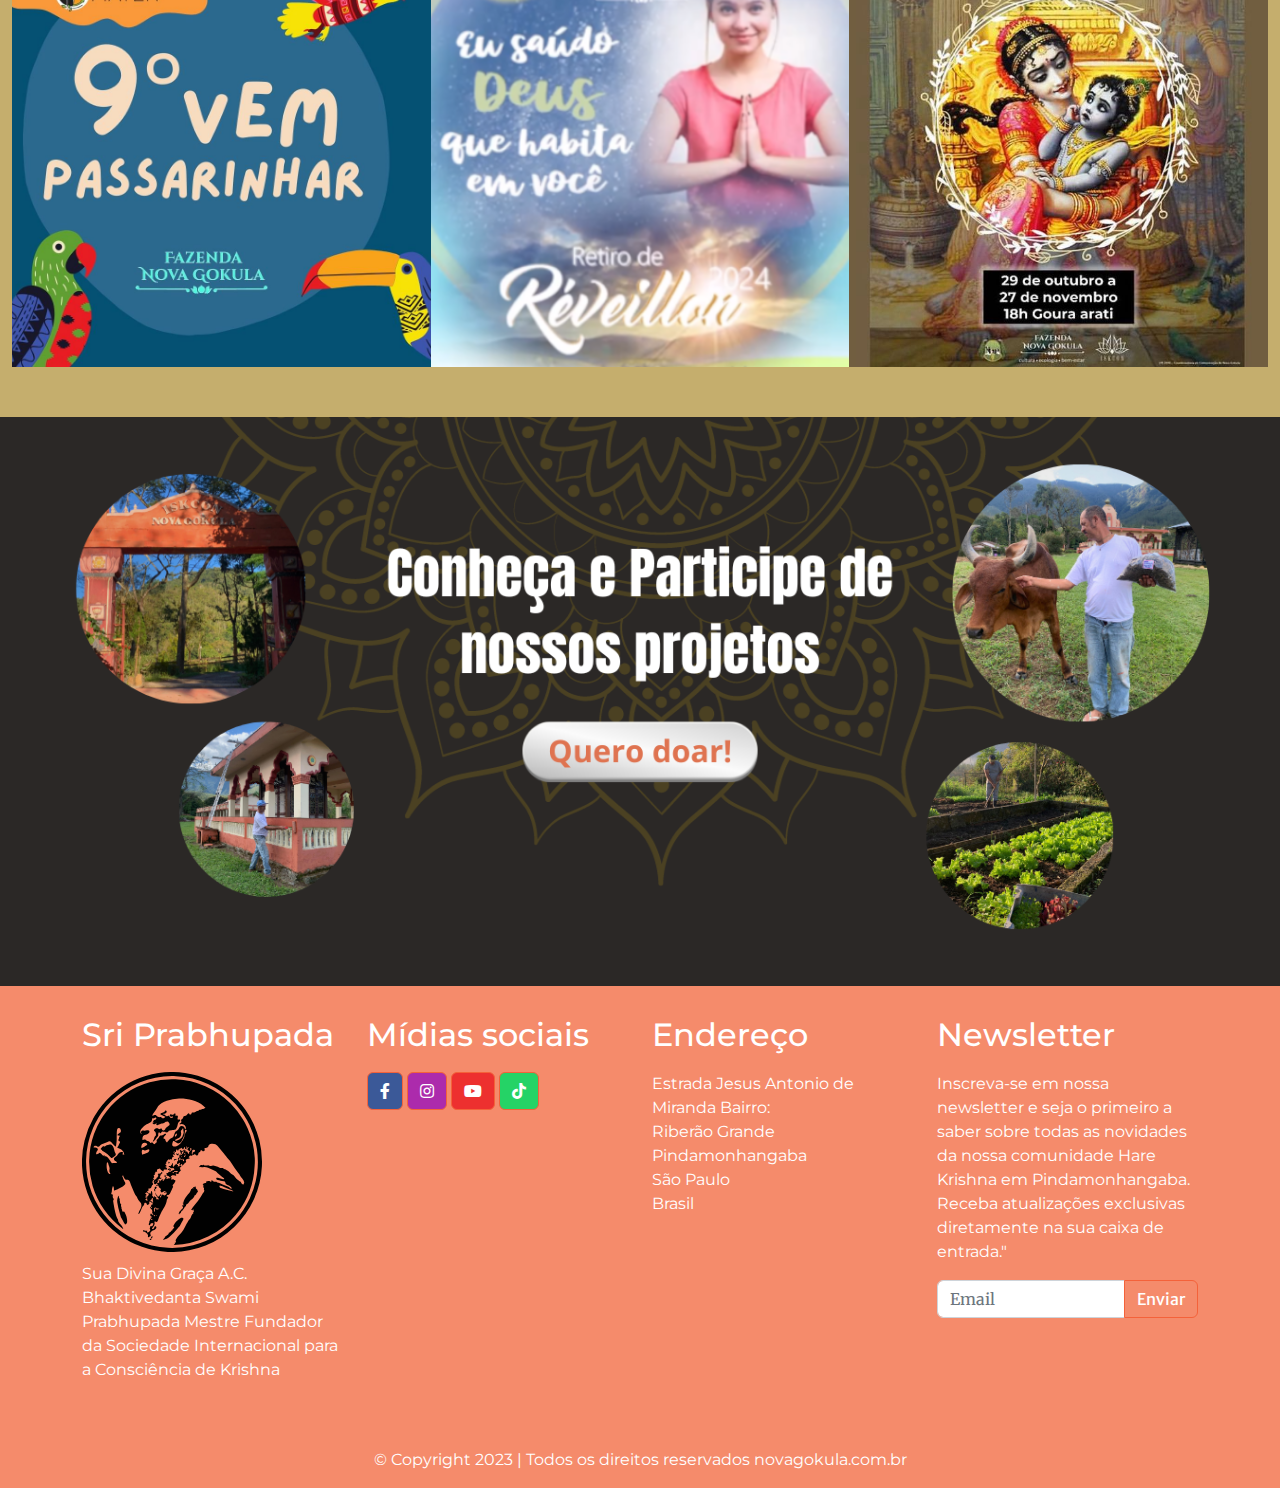
==== commit cbfc81c5: "remenu" ====
--- a/index.html
+++ b/index.html
@@ -117,7 +117,7 @@
                 display: flex;
                 justify-content: space-between;
                 align-items: center;
-                padding: 15px;
+                /* padding: 15px; */
                 }
 
              .social-icon {
@@ -153,7 +153,7 @@
 
     #mainNav .navbar-nav .nav-item .nav-link {
     color:white;
-    font-size: 16px;
+    font-size: 13px;
     padding: 0 1rem;
     animation: changeBackgroundColor 7s infinite; /* propriedade de animação */
 }
@@ -230,18 +230,30 @@
     border-radius: 5px;
 } */
 
-
+#logo {
+    width: 350px;
+}
             .navbar {
                 /* box-shadow: 0 0.5rem 1rem rgba(0, 0, 0, 0.3); */
                 /* background-color: rgba(231, 83, 38, 0.5); */
                 transition: background-color 0.2s ease;
             }
 
+            #mainNav {
+                /* box-shadow: 0 0.5rem 1rem rgba(0, 0, 0, 0.15); */
+                /* rgb(211,151,88) */
+                background-color: rgba(211,151,88, 0.1) !important;
+                /* background: rgb(158,89,21,0.1);
+                background: linear-gradient(180deg, rgba(158,89,21,.1) 79%, rgba(250,183,78,0.2) 94%, rgba(255,255,255,0) 100%); */
+                /* background-color: #fff; */
+                /* background-color: #D39758; */
+            }
+
             #mainNav.navbar-shrink {
                 /* box-shadow: 0 0.5rem 1rem rgba(0, 0, 0, 0.15); */
                 /* rgb(211,151,88) */
-                background-color: rgba(211,151,88, .9) !important;
-
+                background-color: rgba(211,151,88, 1) !important;
+                
                 /* background-color: #fff; */
                 /* background-color: #D39758; */
             }
@@ -250,25 +262,60 @@
                 background: transparent url(assets/img/slide1.jpeg) center center no-repeat; 
                 background-size: cover;
                 }
+
+
+
+
+                .navbar {
+                    background-color: #d39758;
+                }
+
+                
+
+                @media only screen
+                    and (min-width: 375px)
+                    and (max-width: 667px)
+                    and (-webkit-min-device-pixel-ratio: 2)
+                    and (orientation: portrait){
+                        #mainNav {
+                /* box-shadow: 0 0.5rem 1rem rgba(0, 0, 0, 0.15); */
+                /* rgb(211,151,88) */
+                background-color: rgba(211,151,88, 1) !important;
+                /* background: rgb(158,89,21,0.1);
+                background: linear-gradient(180deg, rgba(158,89,21,.1) 79%, rgba(250,183,78,0.2) 94%, rgba(255,255,255,0) 100%); */
+                /* background-color: #fff; */
+                /* background-color: #D39758; */
+            }
+                    .nav-item {
+                        padding-top: 20px;
+                    }
+                    #logo {
+                        padding-left: 10px;
+                        width: 275px;
+                    }
+                
+                }
+               
         </style>
     </head>
     <body id="page-top">
         <!-- Navigation-->
        
-        <nav class="navbar navbar-expand-md navbar-dark fixed-top" style="background-color: #D39758;">
-            <div class="container-fluid">
-              <a class="navbar-brand" href="https://getbootstrap.com/docs/5.0/examples/carousel/#"><img src="assets/img/logo2.png" style="width: 245px;"></a>
+        <nav id="mainNav" class="navbar navbar-expand-md navbar-dark fixed-top" >
+            <div class="container"  _style="background-color: #d36858;">
+              <a class="navbar-brand" href="https://getbootstrap.com/docs/5.0/examples/carousel/#"><img  id="logo" src="assets/img/logo2.png" ></a>
               <button class="navbar-toggler" type="button" data-bs-toggle="collapse" data-bs-target="#navbarCollapse" aria-controls="navbarCollapse" aria-expanded="false" aria-label="Toggle navigation">
                 <span class="navbar-toggler-icon"></span>
               </button>
               <div class="collapse navbar-collapse" id="navbarCollapse">
-                <ul class="navbar-nav me-auto mb-2 mb-md-0">
-                    <li class="nav-item"><a class="nav-link" href="" >Home</a></li>
-                    <li class="nav-item"><a class="nav-link" href="" >Sobre</a></li>
-                    <li class="nav-item"><a class="nav-link" href="" >Atrativos</a></li>
-                    <li class="nav-item"><a class="nav-link" href="" >Eventos</a></li>
-                    <!-- <li class="nav-item"><a class="nav-link" href="#contact" >Comunidade</a></li> -->
-                    <li class="nav-item"><a class="nav-link" href="" >Contato</a></li>
+                <ul class="navbar-nav me-auto mb-2 mb-md-0" style="padding-left: 10px; ">
+                    <li class="nav-item"><a class="nav-link" href="" >HOME</a></li>
+                    <li class="nav-item"><a class="nav-link" href="" >SOBRE</a></li>
+                    <li class="nav-item"><a class="nav-link" href="" >ATRATIVOS</a></li>
+                    <li class="nav-item"><a class="nav-link" href="" >EVENTOS</a></li>
+                    <li class="nav-item"><a class="nav-link" href="#contact" >LOCALIZAÇÃO</a></li>
+                    <li class="nav-item"><a class="nav-link" href="" >CONTATO</a></li>
+                
                 </ul>
                 <!-- <form class="d-flex">
                   <input class="form-control me-2" type="search" placeholder="Search" aria-label="Search">
@@ -279,14 +326,14 @@
           </nav>
         <!-- Masthead-->
         <header class="masthead crop" _style="background-image: url('assets/img/slide1.jpeg');">
-            <div class="container px-4 px-lg-5 h-100" style="padding-top: 230px;">
-                <div class="row gx-4 gx-lg-5 _h-100 align-items-center justify-content-center text-center">
+            <div class="container px-4 px-lg-5 h-100" style="padding-top: 250px; ;">
+                <div class="row gx-4 gx-lg-5 _h-100 align-items-center justify-content-center text-center" >
                     <div class="col-lg-8 align-self-baseline">
-                        <p id="masterhead_txt1" class="text-white-75 _mb-5 font-weight-bold" style="text-shadow: rgb(14, 12, 3) 1px 0 10px; font-size: 20px;">Bem vindo</p>
+                        <p id="masterhead_txt1" class="text-white-75 mb-0 font-weight-bold" style="text-shadow: rgb(14, 12, 3) 39px 0 100px; font-size: 20px;">Bem vindo</p>
                         <!-- <a class="btn btn-primary btn-xl" href="#about">Saiba mais</a> -->
                     </div>
                     <div class="col-lg-8 align-self-end">
-                        <h1 id="masterhead_txt2" class="text-white font-weight-bold" style="font-size: 45px; font-family: Lora, serif; font-weight: 600; text-shadow: rgb(119, 96, 3) 1px 0 10px;">Templo de Sri Sri Radha Gokulananda</h1>
+                        <h1 id="masterhead_txt2" class="text-white font-weight-bold" style="font-size: 45px; font-family: Lora, serif; font-weight: 600; text-shadow: rgb(119, 96, 3) 100px 0 100px;">Templo de Sri Sri Radha Gokulananda</h1>
                        
                     </div>
                     
@@ -598,6 +645,7 @@
 
             function changeSlide(img, txt1, txt2){
                 document.getElementsByClassName('crop')[0].style.backgroundImage="url(" + img  + ")";
+                // document.getElementById("masterhead_txt2").style.textShadow = "30px 30px 30px yellow";
                 document.getElementById('masterhead_txt1').innerHTML = txt1
                 document.getElementById('masterhead_txt2').innerHTML = txt2
                 
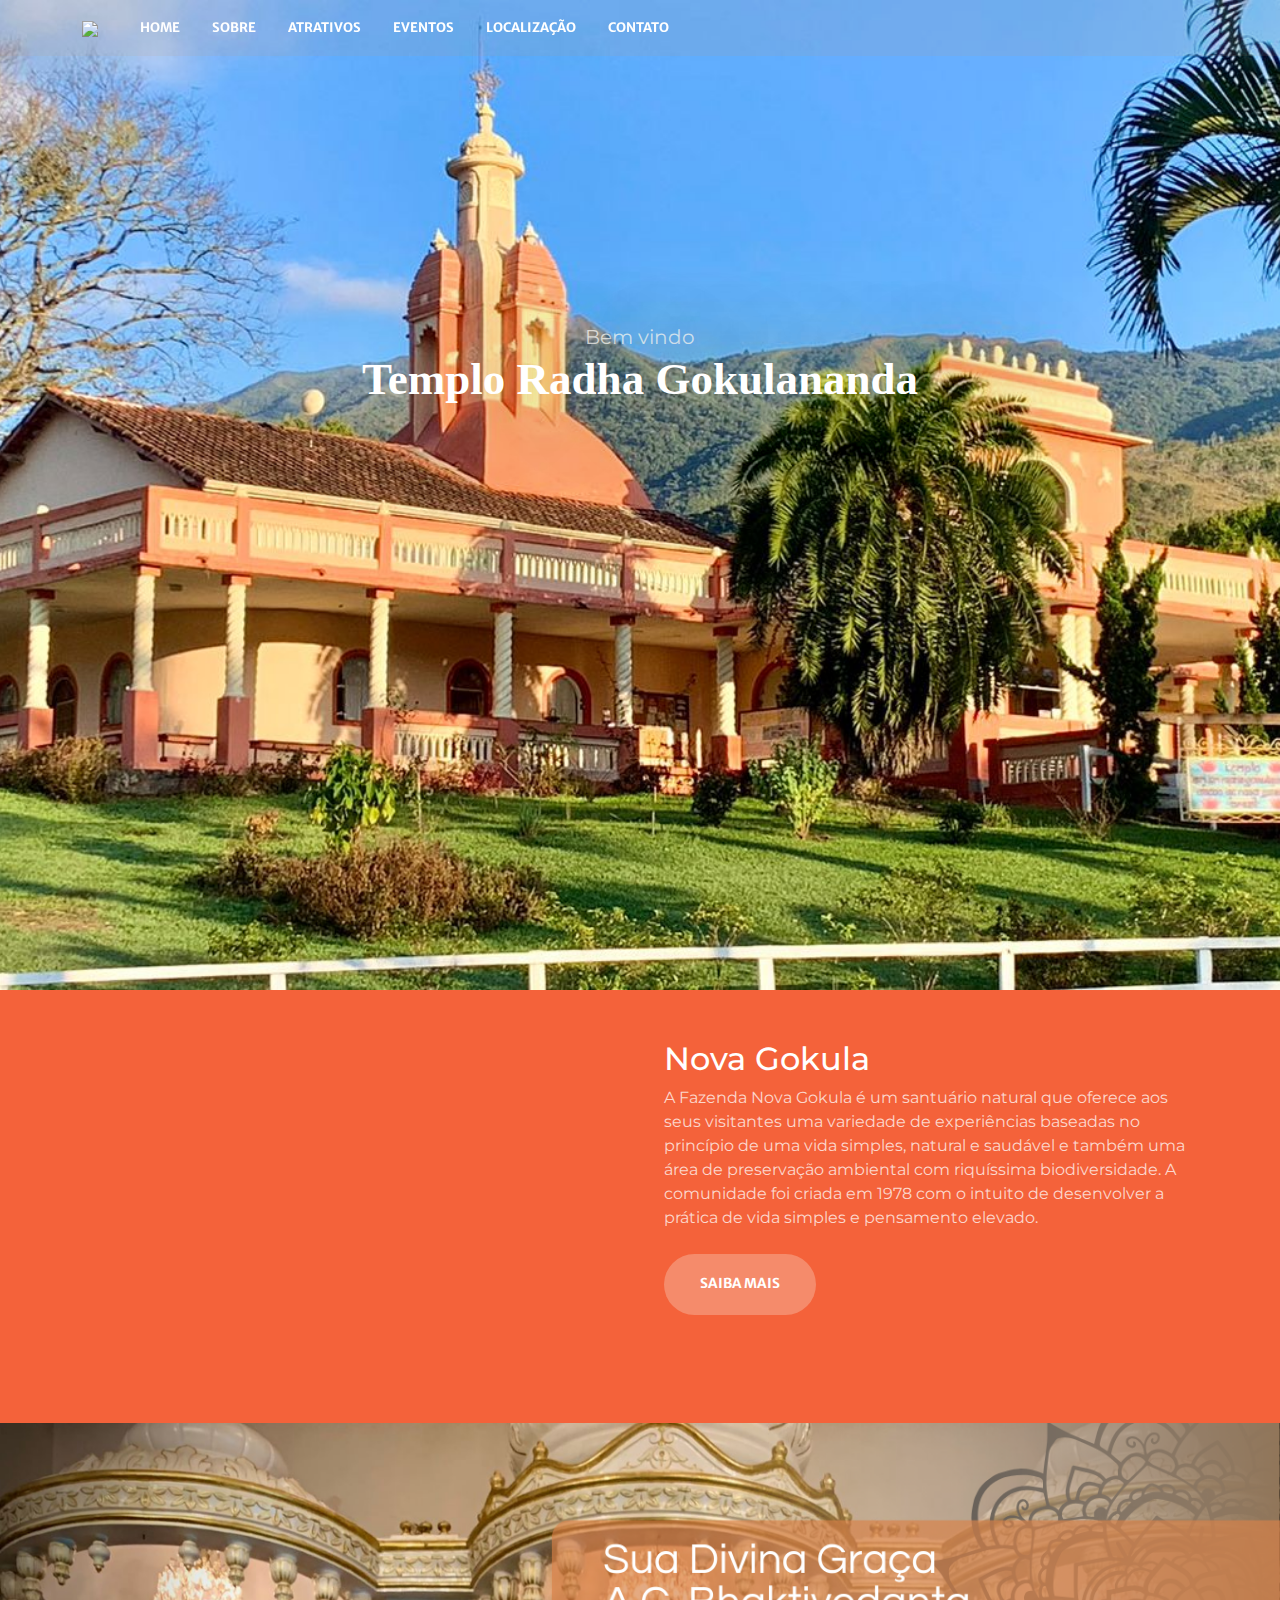
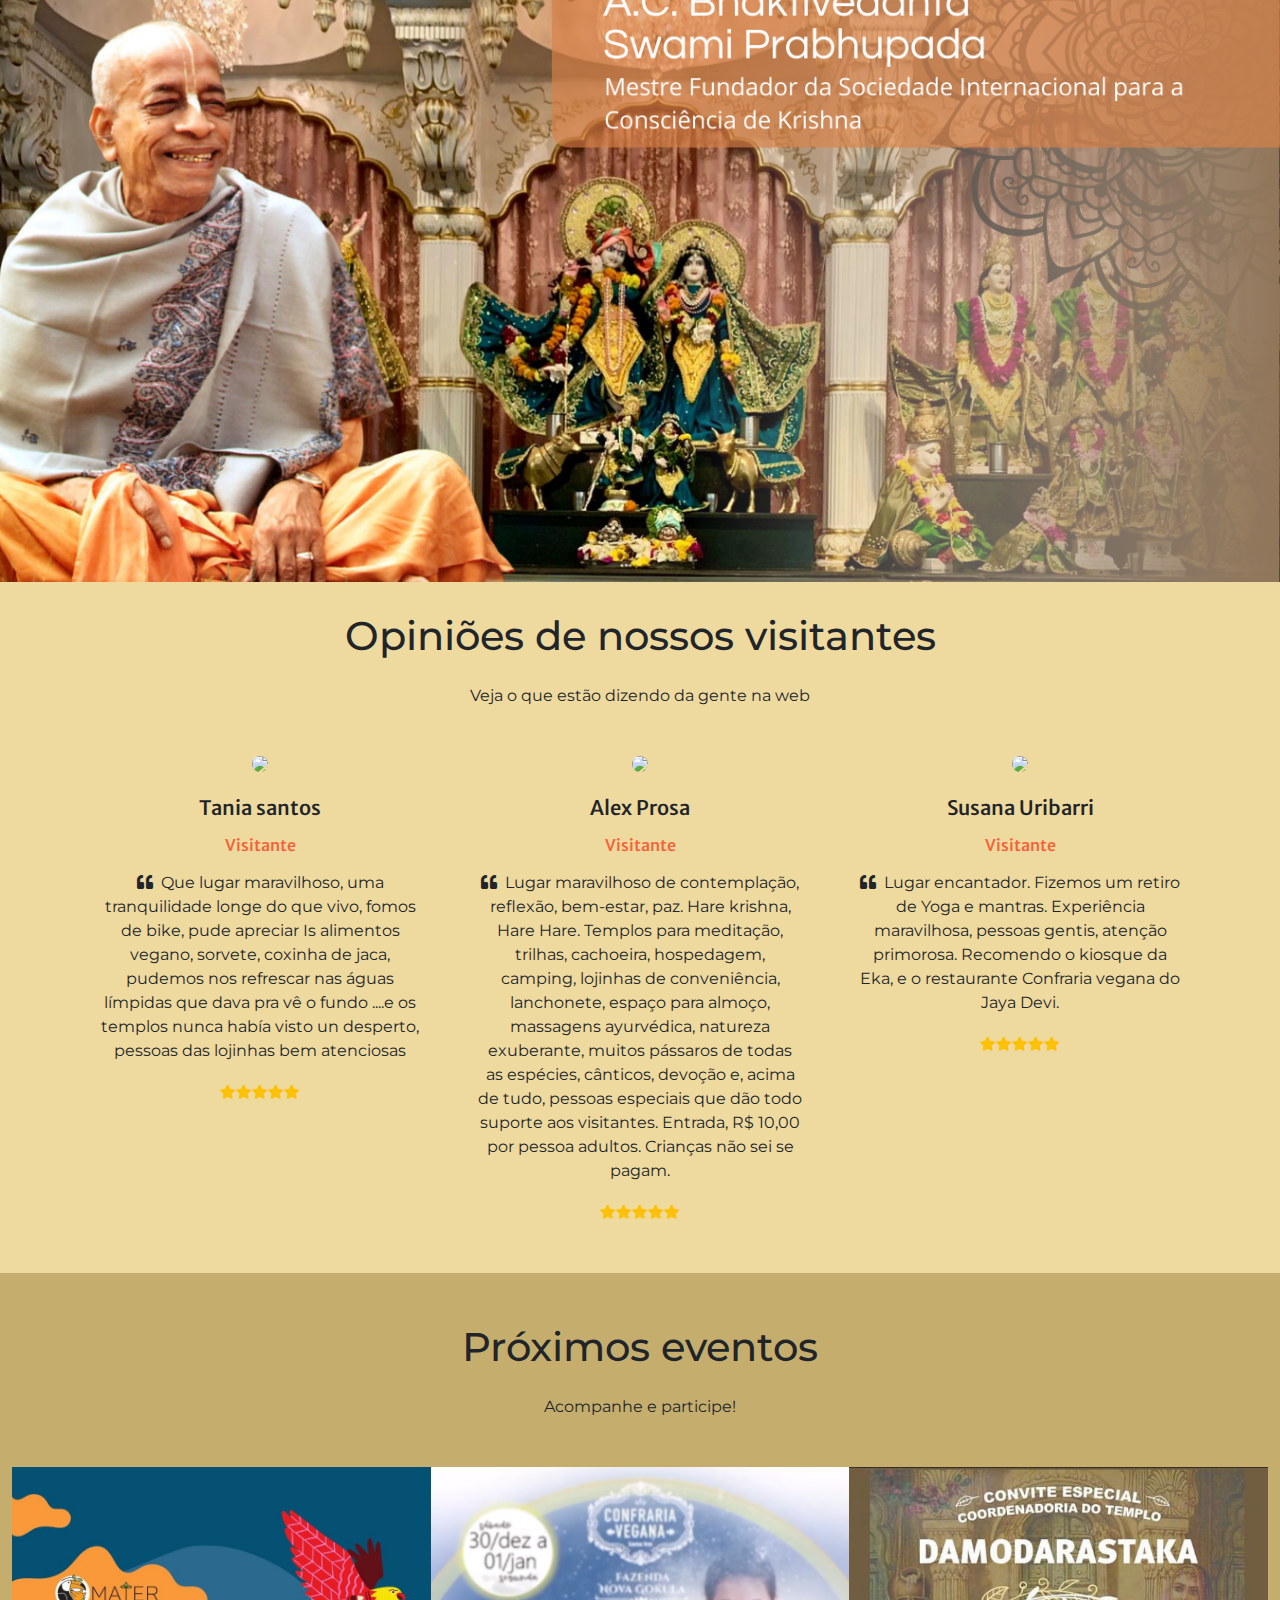
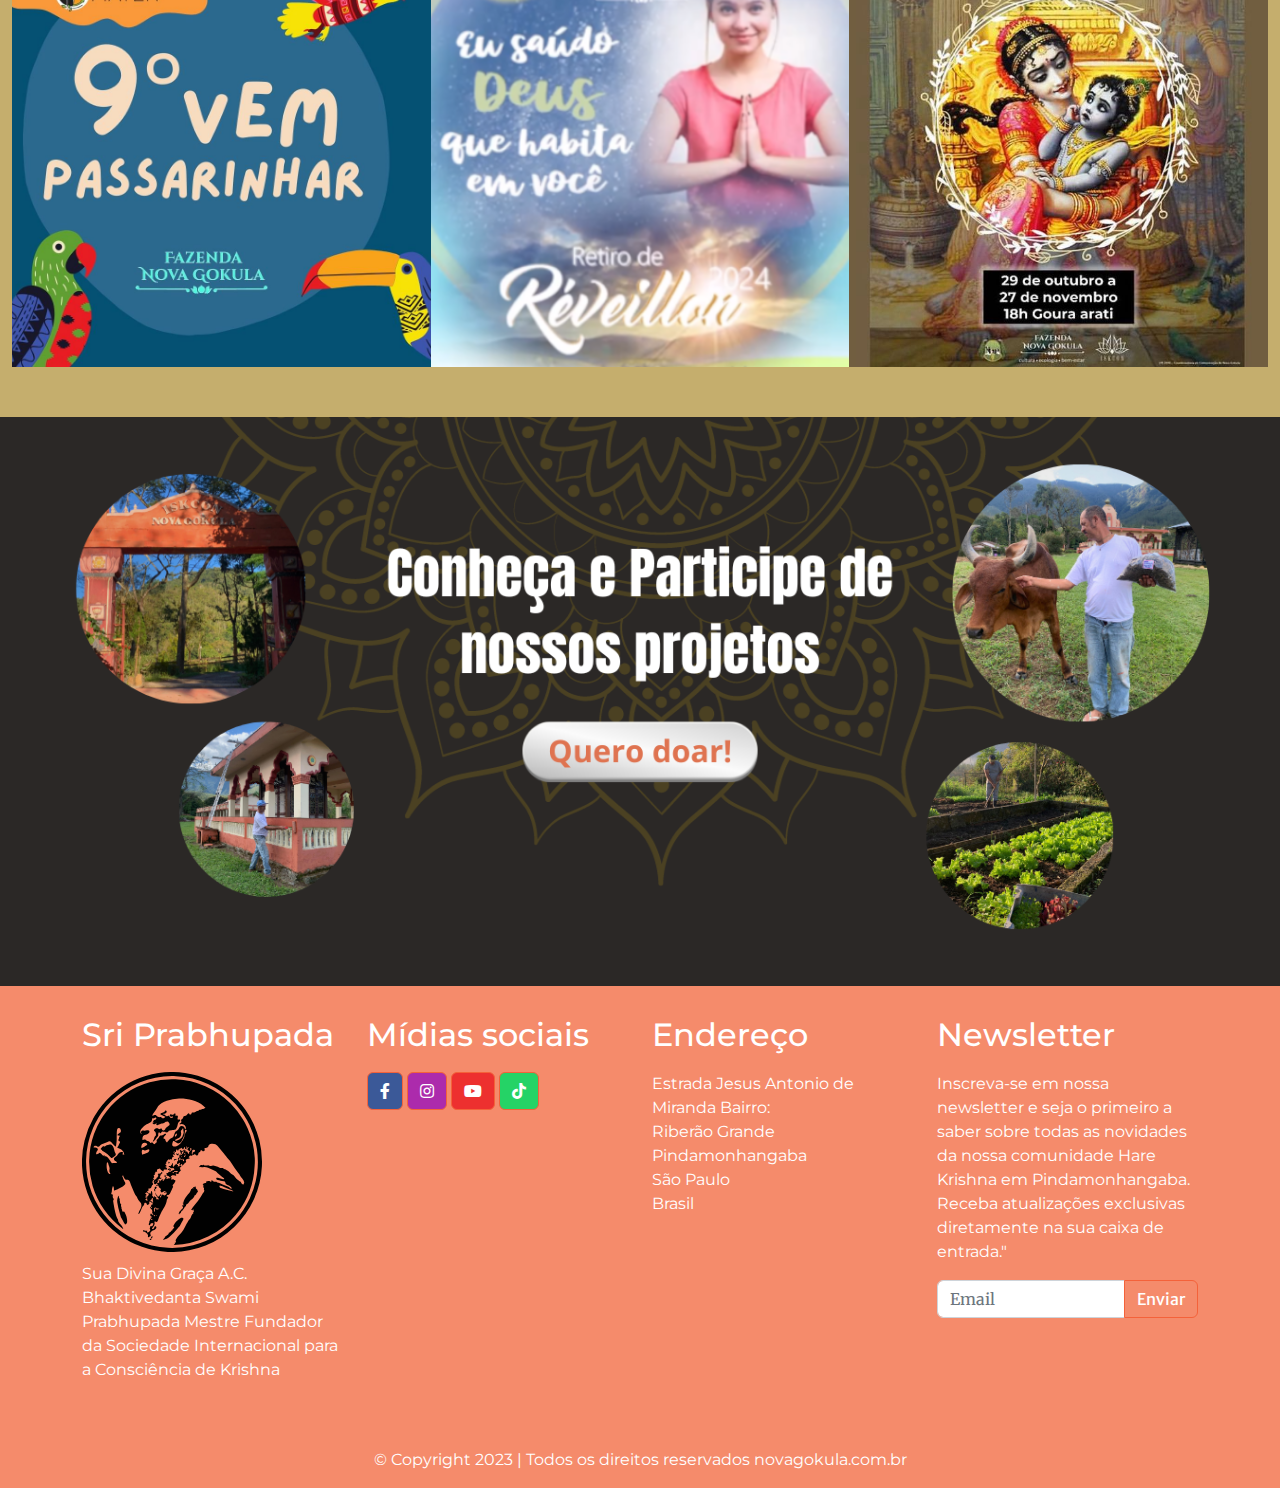
==== commit 9de08b9a: "chage video place" ====
--- a/index.html
+++ b/index.html
@@ -344,6 +344,16 @@
         <section class="page-section2 bg-primary"  id="about">
             <div class="container">
                 <div class="row">
+                    <div class="col-lg-6 col-sm-12">
+                        <div class="container">
+                                <h2 class="text-white mt-0"></h2>
+                                        <iframe width="100%" height="315" src="https://www.youtube.com/embed/Ir6E7wEcJfE?si=PV-68z2bSndZXJna" title="YouTube video player" frameborder="0" allow="accelerometer; autoplay; clipboard-write; encrypted-media; gyroscope; picture-in-picture; web-share" allowfullscreen></iframe>
+    
+                                <!-- <hr class="divider divider-light" /> -->
+                                <p class="text-white-75 mb-4"></p>
+                                <!-- <a class="btn btn-light btn-xl" href="#services">Get Started!</a> -->
+                        </div>
+                    </div>
                 <div class="col-lg-6 col-sm-12">
                     <div class="container">
                             <h2 class="text-white mt-0">Nova Gokula</h2>
@@ -354,16 +364,7 @@
                     </div>
                 </div>
 
-                <div class="col-lg-6 col-sm-12">
-                    <div class="container">
-                            <h2 class="text-white mt-0"></h2>
-                                    <iframe width="100%" height="315" src="https://www.youtube.com/embed/Ir6E7wEcJfE?si=PV-68z2bSndZXJna" title="YouTube video player" frameborder="0" allow="accelerometer; autoplay; clipboard-write; encrypted-media; gyroscope; picture-in-picture; web-share" allowfullscreen></iframe>
-
-                            <!-- <hr class="divider divider-light" /> -->
-                            <p class="text-white-75 mb-4"></p>
-                            <!-- <a class="btn btn-light btn-xl" href="#services">Get Started!</a> -->
-                    </div>
-                </div>
+               
             </div>
             </div>
         </section>
